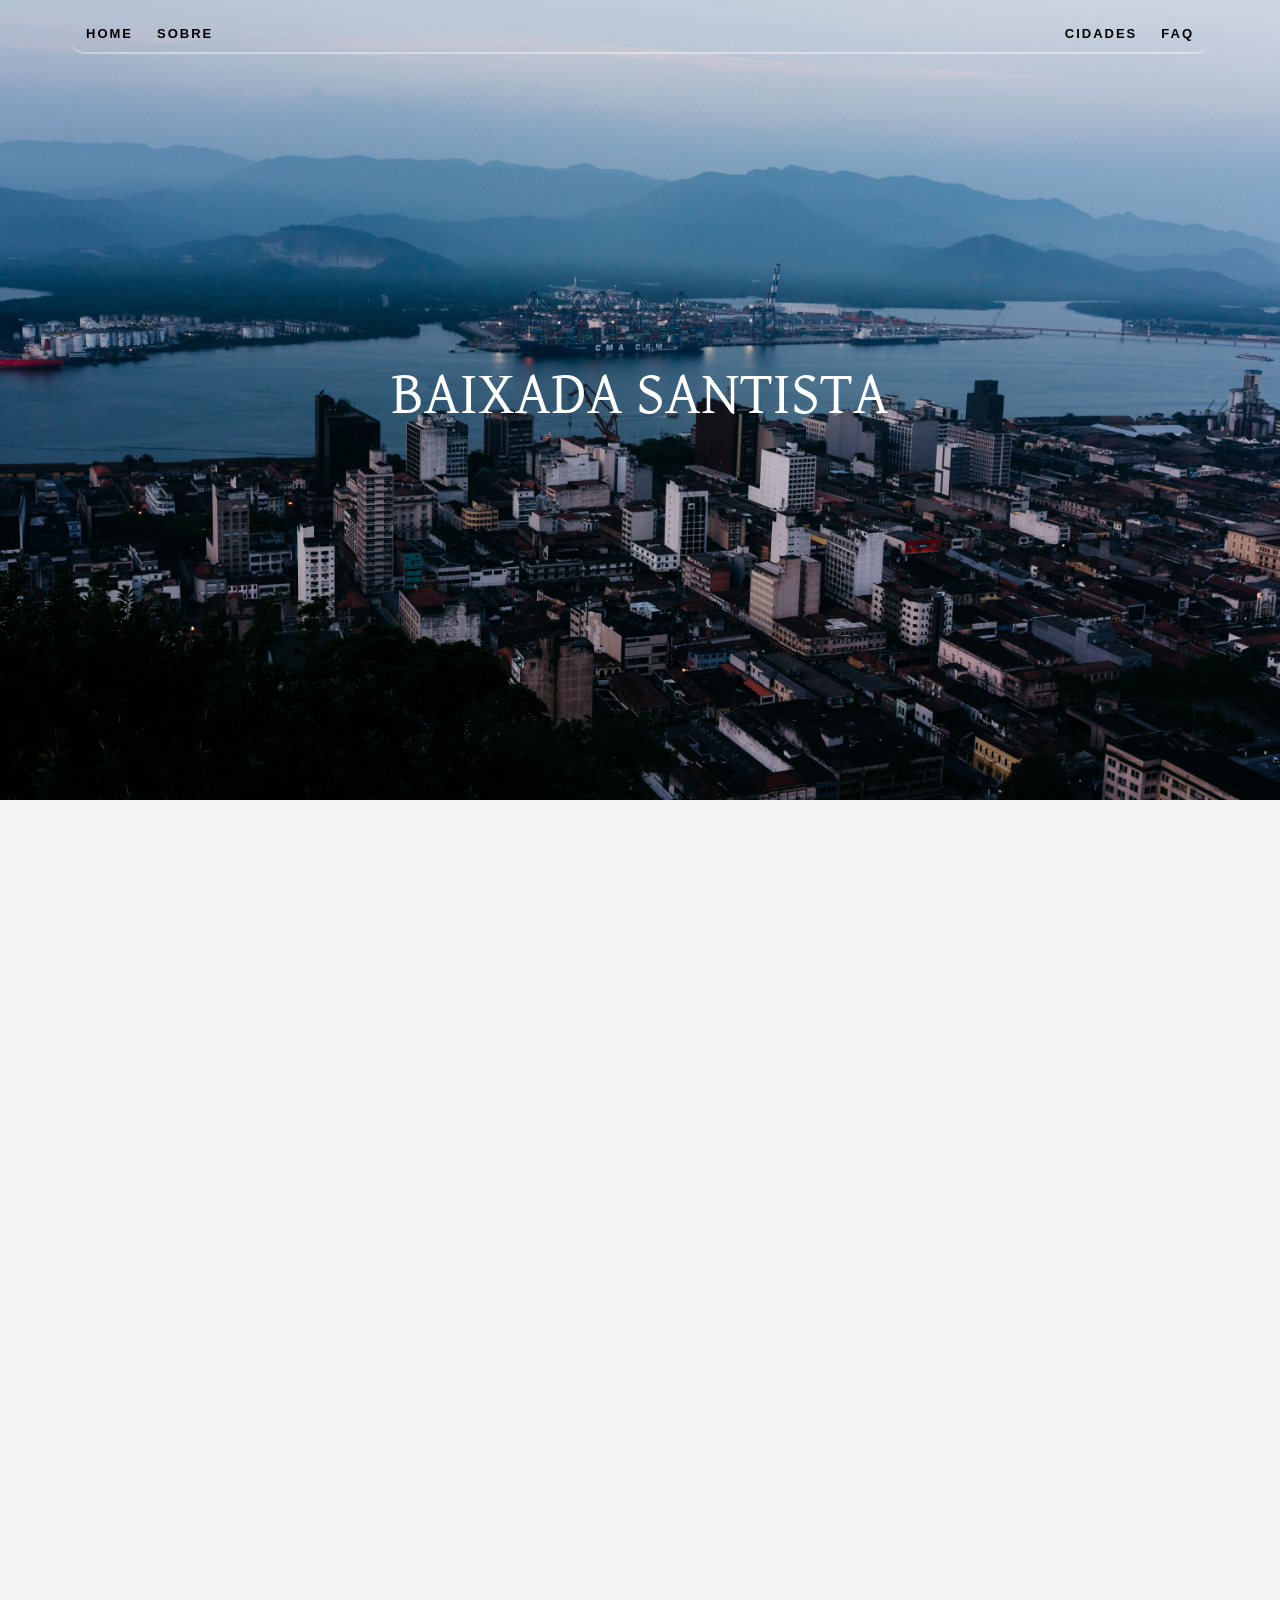
==== index.html @ dd6f8dd4 "ajustes finais na pagina inicial" ====
<!DOCTYPE html>
<html lang="pt-BR">
<head>
    <meta charset="UTF-8">
    <meta name="viewport" content="width=device-width, initial-scale=1.0">
    <title>Baixada Santista</title>
    <link href="https://cdn.jsdelivr.net/npm/bootstrap@5.3.8/dist/css/bootstrap.min.css" rel="stylesheet">
    <link rel="stylesheet" href="source/assets/css/global.css">
    <link rel="stylesheet" href="source/assets/css/baixada.css">
    <link rel="stylesheet" href="source/assets/css/fonts.css">
</head>
<body>

    <header class="container-fluid position-fixed bg-transparent d-flex justify-content-center align-items-start pt-4 custom-header">
        <div class="container w-100 w-lg-50 d-flex justify-content-center border-bottom pb-2 px-3 rounded-5">
            
            <ul class="nav custom-nav-links d-flex flex-row justify-content-between align-items-center w-100 p-0 m-0">
                
                <div class="d-flex flex-row gap-4">
                    <li class="nav-item fs-6">
                        <a class="nav-link text-black text-uppercase p-0 active" href="index.html">Home</a>
                    </li>
                    <li class="nav-item fs-6">
                        <a class="nav-link text-black text-uppercase p-0" href="#">Sobre</a>
                    </li>
                </div>
            
                <div class="d-flex flex-row gap-4">
                    <li class="nav-item fs-6">
                        <a class="nav-link text-black text-uppercase p-0" href="#cidades">Cidades</a>
                    </li>
                    <li class="nav-item fs-6">
                        <a class="nav-link text-black text-uppercase p-0" href="#">Faq</a>
                    </li>
                </div>
                
            </ul>
        </div>
    </header>



    <section class="container-fluid position-fixed d-flex flex-column justify-content-center align-items-center sessao-parallax">
        <h1 class="text-white mb-2">BAIXADA SANTISTA</h1> 
    </section>


    <main class="container-fluid px-0 position-relative min-vh-100 d-flex flex-column ">
        <!-- sessao-regiao -->
        <section class="container mt-5 py-5 ">
            <img src="source/assets/img/foto_baixada3-removebg-preview.png" class="position-absolute top-0 start-0 img-fluid img-onda-regiao" alt="">

            <div class="row align-items-center row-gap-4">
                <div class="col-12 col-md-7 container-texto-regiao">
                    
                    <h2 class="titulo-regiao text-uppercase fw-bold mb-4 fs-1">
                        Sobre a Região
                    </h2>
                    
                    
                    <div class="text-secondary lh-lg fs-5">
                        <p class="paragrafo-regiao mb-3">
                            Abriga o principal ponto de escoamento da produção brasileira, o Porto de Santos;
                        </p>
                        <p class="paragrafo-regiao mb-3">
                            Está estrategicamente situada a menos de 100 km da capital São Paulo e das indústrias da região do ABC;
                        </p>
                        <p class="paragrafo-regiao mb-4">
                            Possui excelentes conexões de transporte viário (Sistema Anchieta - Imigrantes e Rodovia Manuel da Nóbrega).
                        </p>
                    </div>
                </div>

                
                <div class="col-12 col-md-5 text-center">
                    <img src="source/assets/img/imagem_baixada_santista_02-removebg-preview.png" class="img-fluid img-mapa-baixada" alt="Mapa da Baixada Santista">
                </div>
                
            </div>

            
            <div class="row mt-4">
                <div class="col-12 text-secondary lh-lg fs-5 container-texto-regiao">
                    <p class="paragrafo-regiao">
                        A Região Metropolitana da Baixada Santista está localizada no litoral paulista sendo sede do Porto de Santos, o maior e mais importante complexo portuário da América do Sul, em torno do qual se desenvolveu a economia regional. É a região paulista que possui o menor número de municípios (nove), ocupando apenas 1% do território estadual, e a segunda maior densidade demográfica do Estado.
                    </p>
                </div>
            </div>
        </section>
        
        <!-- sessao-cidades -->

        <section class="container-fluid min-vh-100 position-relative px-5 pb-5 d-flex align-items-center">
            
            <img src="source/assets/img/foto_baixada3-removebg-preview.png" class="position-absolute top-0 end-0 img-fluid img-onda-cidade1" alt="">
            <img src="source/assets/img/foto_baixada3-removebg-preview.png" class="position-absolute bottom-0 start-0 img-fluid  img-onda-cidade2" alt="">

            <div class="container text-center py-5  position-relative z-2">
                <h2 class="titulo-cidades mb-2 fs-1">CIDADES DA REGIÃO</h2>
                <p class="subtitulo-cidades mb-5 fs-5">CLIQUE PARA ACESSAR</p>
    
                <div class="d-flex flex-column align-items-center gap-5">
                    
                    <div class="d-flex flex-wrap justify-content-center gap-3">
                        <a href="pages/praia-grande.html" class="btn-cidade justify-content-center align-items-center text-white px-2 py-2 rounded-2 ">Praia Grande</a>
                        <a href="pages/santos.html" class="btn-cidade justify-content-center align-items-center text-white px-2 py-2 rounded-2 ">Santos</a>
                    </div>
                    <div class="d-flex flex-wrap justify-content-center gap-3">
                        <a href="pages/bertioga.html" class="btn-cidade justify-content-center align-items-center text-white px-2 py-2 rounded-2 ">Bertioga</a>
                        <a href="pages/mongagua.html" class="btn-cidade justify-content-center align-items-center text-white px-2 py-2 rounded-2 ">Mongaguá</a>
                        <a href="pages/itanhaem.html" class="btn-cidade justify-content-center align-items-center text-white px-2 py-2 rounded-2 ">Itanhaém</a>
                    </div>
                    <div class="d-flex flex-wrap justify-content-center gap-3">
                        <a href="pages/peruibe.html" class="btn-cidade justify-content-center align-items-center text-white px-2 py-2 rounded-2 ">Peruíbe</a>
                        <a href="pages/cubatao.html" class="btn-cidade justify-content-center align-items-center text-white px-2 py-2 rounded-2 ">Cubatão</a>
                        <a href="pages/guaruja.html" class="btn-cidade justify-content-center align-items-center text-white px-2 py-2 rounded-2 ">Guarujá</a>
                        <a href="pages/sao-vicente.html" class="btn-cidade justify-content-center align-items-center text-white px-2 py-2 rounded-2 ">São Vicente</a>
                    </div>
                </div>
            </div>
        </section>

        <!-- sessao-transporte -->

        <section class="container-fluid min-vh-100 position-relative d-flex flex-column justify-content-center py-5">
            <img src="source/assets/img/foto_baixada3-removebg-preview.png" class="position-absolute top-0 end-0 img-fluid img-onda-transporte1" alt="">
            <img src="source/assets/img/foto_baixada3-removebg-preview.png" class="position-absolute bottom-0 start-0 img-fluid img-onda-transporte2" alt="">

            <div class="container">
                
                <div class="row align-items-center row-gap-4">
                    <div class="col-12 col-md-7 container-texto-transporte">
                        <h2 class="titulo-transporte text-uppercase fw-bold mb-4 fs-1">Transporte</h2>
                        <div class="text-secondary lh-lg fs-5">
                            <p class="paragrafo-transporte mb-3">
                                A região está situada a menos de 100 km da capital São Paulo e das indústrias da região do ABC, além de possuir excelentes conexões de transporte viário através do Sistema Anchieta Imigrantes, Rodovia Manuel da Nóbrega e a BR-101(que liga a Baixada Santista ao município do Rio de Janeiro). 
                            </p>
                            <p class="paragrafo-transporte mb-3">
                                Duas linhas ferroviárias que atravessam todo o Estado de São Paulo desembocam no Porto de Santos.
                            </p>
                        </div>
                    </div>
                    <div class="col-12 col-md-5 text-center">
                        <img src="source/assets/img/imagem baixada santista 04.webp" class="img-fluid img-serra rounded-2 position-relative z-2" alt="Serra Baixada Santista">
                    </div>
                </div>

                <div class="row mt-4">
                    <div class="col-12 text-secondary lh-lg fs-5 container-texto-transporte">
                        <p class="paragrafo-transporte">
                            Interligando a região a municipios importantes como São Paulo, Campinas, Bauru e Araraquara. O Porto de Santos faz a conexão de cargas e passageiros com o resto do Brasil e com o mundo. O Porto de Santos faz a conexão de cargas e passageiros com o resto do Brasil e com o mundo.
                        </p>
                    </div>
                </div>

            </div>
        </section>

        <footer class="container-fluid py-3 border-top border-light-subtle">
            <div class="container d-flex flex-column flex-md-row justify-content-between align-items-center text-center text-md-start gap-2">
                <p class="texto-footer fs-4 fw-semibold text-start">2026</p>
                <p class="texto-footer fs-4">Site reservado para meios educacionais</p>

                <div class="texto-footer text-md-end  lh-sm">
                    <p>Desenvolvido por</p>
                    <p>Pedro Valieri, Luiz G Oliveira, Luiz G Menezes</p>
                </div>

            </div>
        </footer>
    </main>

    <script src="https://cdn.jsdelivr.net/npm/bootstrap@5.3.8/dist/js/bootstrap.bundle.min.js"></script>
    <script src="source/assets/js/parallax.js"></script>
    <script src="source/assets/js/baixada.js"></script>
</body>
</html>
---- source/assets/css/global.css ----
*{
    margin: 0;
    padding: 0;
    box-sizing: border-box;
}
*::before,*::after{
    box-sizing: border-box;
}
html, body {
    overflow-x: clip; 
}

.sessao-parallax {
    top: 0;
    left: 0;
    width: 100%;
    height: 800px;
    background-size: cover;
}

main{
    top: 800px;
    background-color: #F3F3F1;
    overflow-x: clip;
}


/*header*/
.custom-header {
    z-index: 1030; 
}

header{
    transform: translateY(-70px);
    transition: 0.7s all ease-in-out;
}

.custom-header .container {
    border-bottom: 2px solid rgba(255, 255, 255, 0.4) !important;
    ul{
        gap: 80px;
    }
}

.custom-nav-links .nav-link {
    font-family: "Montserrat", sans-serif;
    font-size: 13px;
    font-weight: 600;
    letter-spacing: 2px;
    transition: opacity 0.2s ease;
}

.custom-nav-links .nav-link:hover {
    opacity: 0.7;
    color: #fff !important;
}
---- source/assets/css/baixada.css ----
.sessao-parallax{
    background-image: url('../img/foto_baixada11.jpg'); 
    background-position: center;
}

.img-onda-regiao{
    max-width: 300px;
    transform: translateX(-300px);
    opacity: 0;
    transition: 0.8s all ease-in-out;    
}

.img-mapa-baixada{
    transform: translateX(400px);
    opacity: 0;
    transition: 0.8s all ease-in-out;  
}

.container-texto-regiao{
    padding-left: 90px;
}
.titulo-regiao{
    color: #45B4DD;
    letter-spacing: 2px;
    transition: 0.9s all ease-in-out;
    transform: translateX(-40px);
    opacity: 0;
}
.paragrafo-regiao{
    color: #53B9D8;
    transition: 0.9s all ease-in-out;
    transform: translateX(-40px);
    opacity: 0;
}

/*sessao cidades*/


.img-onda-cidade1{
    max-width: 300px;
    transform: translateX(300px) rotate(180deg);
    opacity: 0;
    transition: 0.8s all ease-in-out;    
}
.img-onda-cidade2{
    max-width: 300px;
    transform: translateX(-300px);
    opacity: 0;
    transition: 0.8s all ease-in-out;    
}
.titulo-cidades {
    color: #c2a882;
    font-family: "gentium-basic", serif;
    letter-spacing: 2px;
    font-weight: 600;
    transition: 0.9s all ease-in-out;
    transform: translateX(-40px);
    opacity: 0;
}


.subtitulo-cidades {
    color: #b5a695;
    letter-spacing: 2.5px;
    font-weight: 600;
    transition: 0.9s all ease-in-out;
    transform: translateX(-40px);
    opacity: 0;
}
.btn-cidade {
    display: inline-flex;
    background-color: #45b4dd;
    color: #ffffff;
    text-decoration: none;
    min-width: 140px;
    box-shadow: 0 2px 4px rgba(0, 0, 0, 0.08);
    opacity: 0;
    transform: translateX(-50px);
    transition: transform 0.6s ease, opacity 0.6s ease, background-color 0.25s ease, box-shadow 0.25s ease;
}
.btn-cidade.visivel {
    opacity: 1;
    transform: translateX(0);
}
.btn-cidade.visivel:hover {
    background-color: #38a4cd;
    transform: translateY(-3px);
    box-shadow: 0 6px 14px rgba(56, 164, 205, 0.4);
}


/*sessao-trasnporte*/

.img-onda-transporte1{
    max-width: 300px;
    transform: translateX(300px) rotate(180deg);
    opacity: 0;
    transition: 0.8s all ease-in-out;    
}
.img-onda-transporte2{
    max-width: 300px;
    transform: translateX(-300px);
    opacity: 0;
    transition: 0.8s all ease-in-out;    
}

.img-serra{
    transform: translateX(400px);
    opacity: 0;
    transition: 0.8s all ease-in-out;  
}

.container-texto-transporte{
    padding-left: 90px;
}
.titulo-transporte{
    color: #45B4DD;
    letter-spacing: 2px;
    transition: 0.9s all ease-in-out;
    transform: translateX(-40px);
    opacity: 0;
}
.paragrafo-transporte{
    color: #53B9D8;
    transition: 0.9s all ease-in-out;
    transform: translateX(-40px);
    opacity: 0;
}

/*footer*/

.texto-footer {
    color: #53B9D8;
    font-family: "gentium-basic", serif;
    transition: 0.9s all ease-in-out;
    transform: translateX(-40px);
    opacity: 0;
}
---- source/assets/css/fonts.css ----
@font-face {
    font-family: "gentium-basic";
    src: url("../fonts/gentium-basic.regular.ttf");
    font-style: normal;
    font-weight: 500 900;
}
h1,p,li,h2,button{
    font-family: "gentium-basic";
    font-weight: 600;
}
h1{
    font-size: clamp(35px, 7vw, 60px);
}
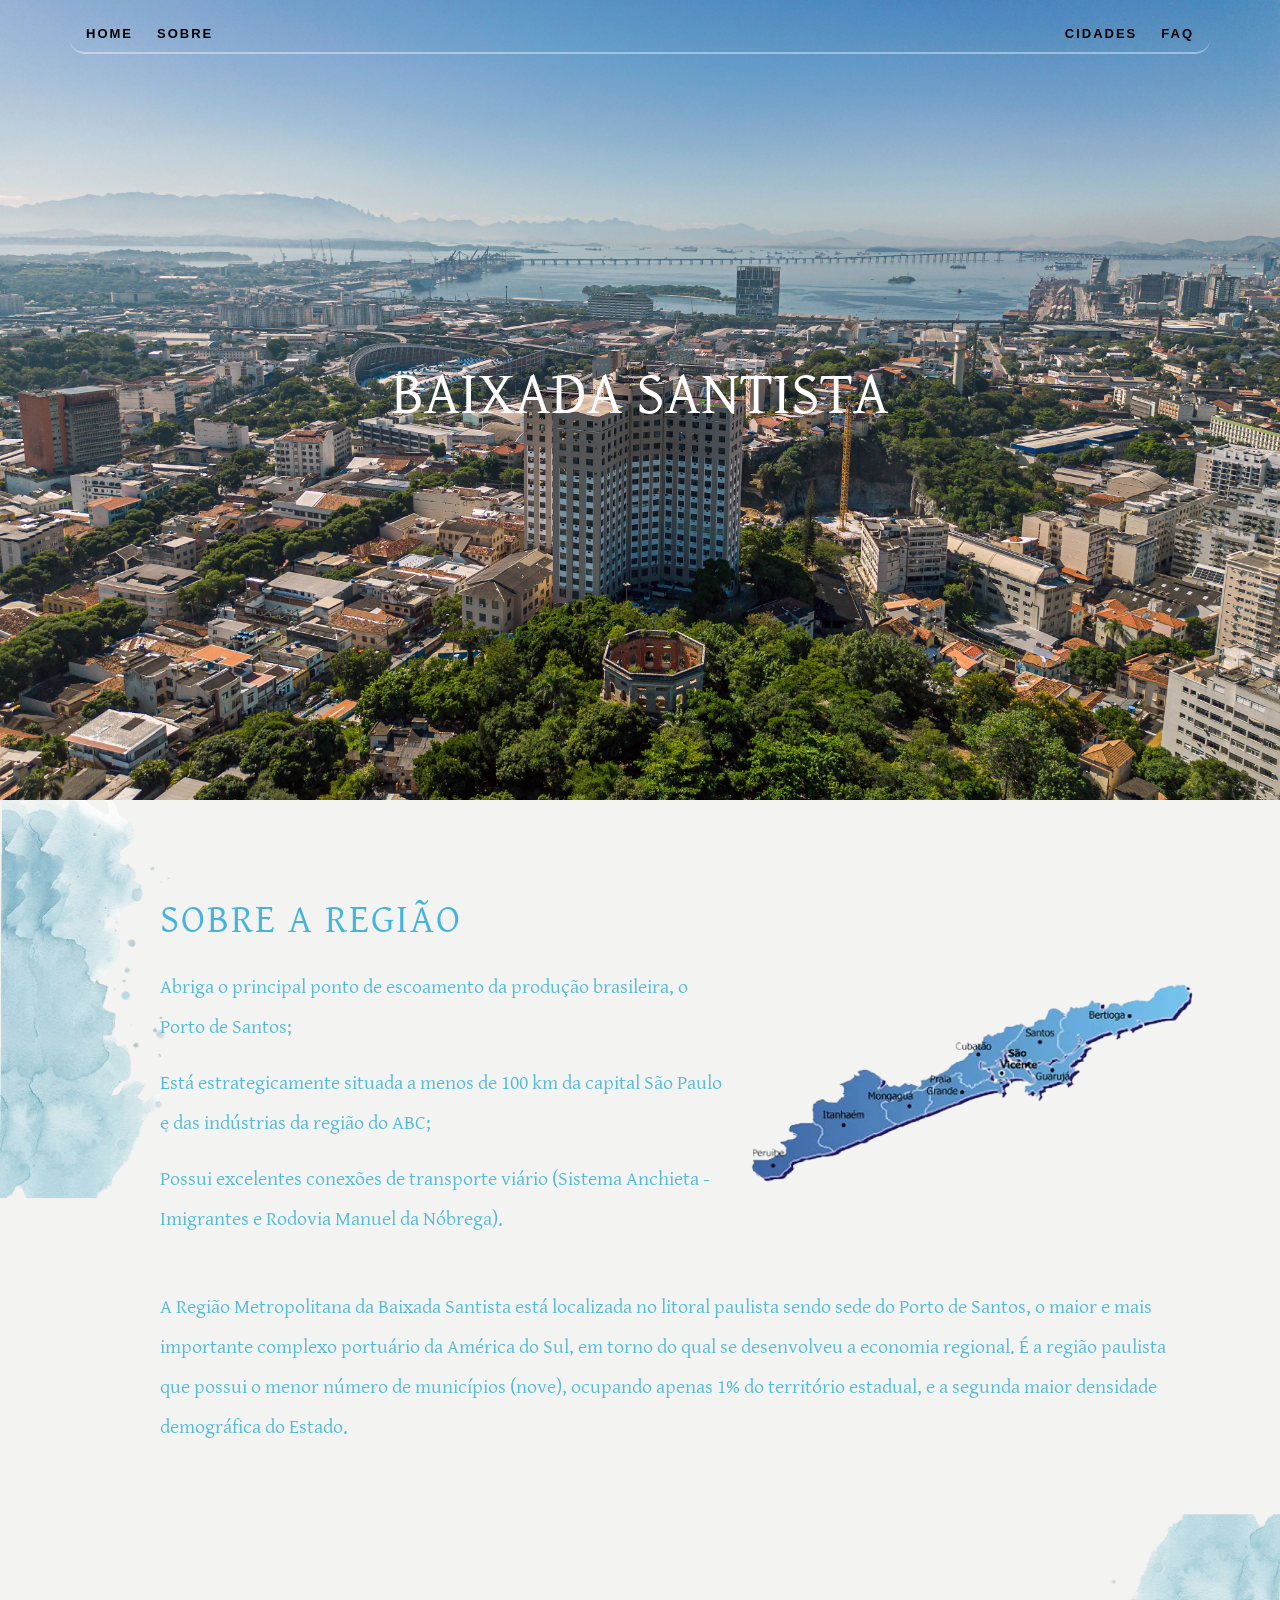
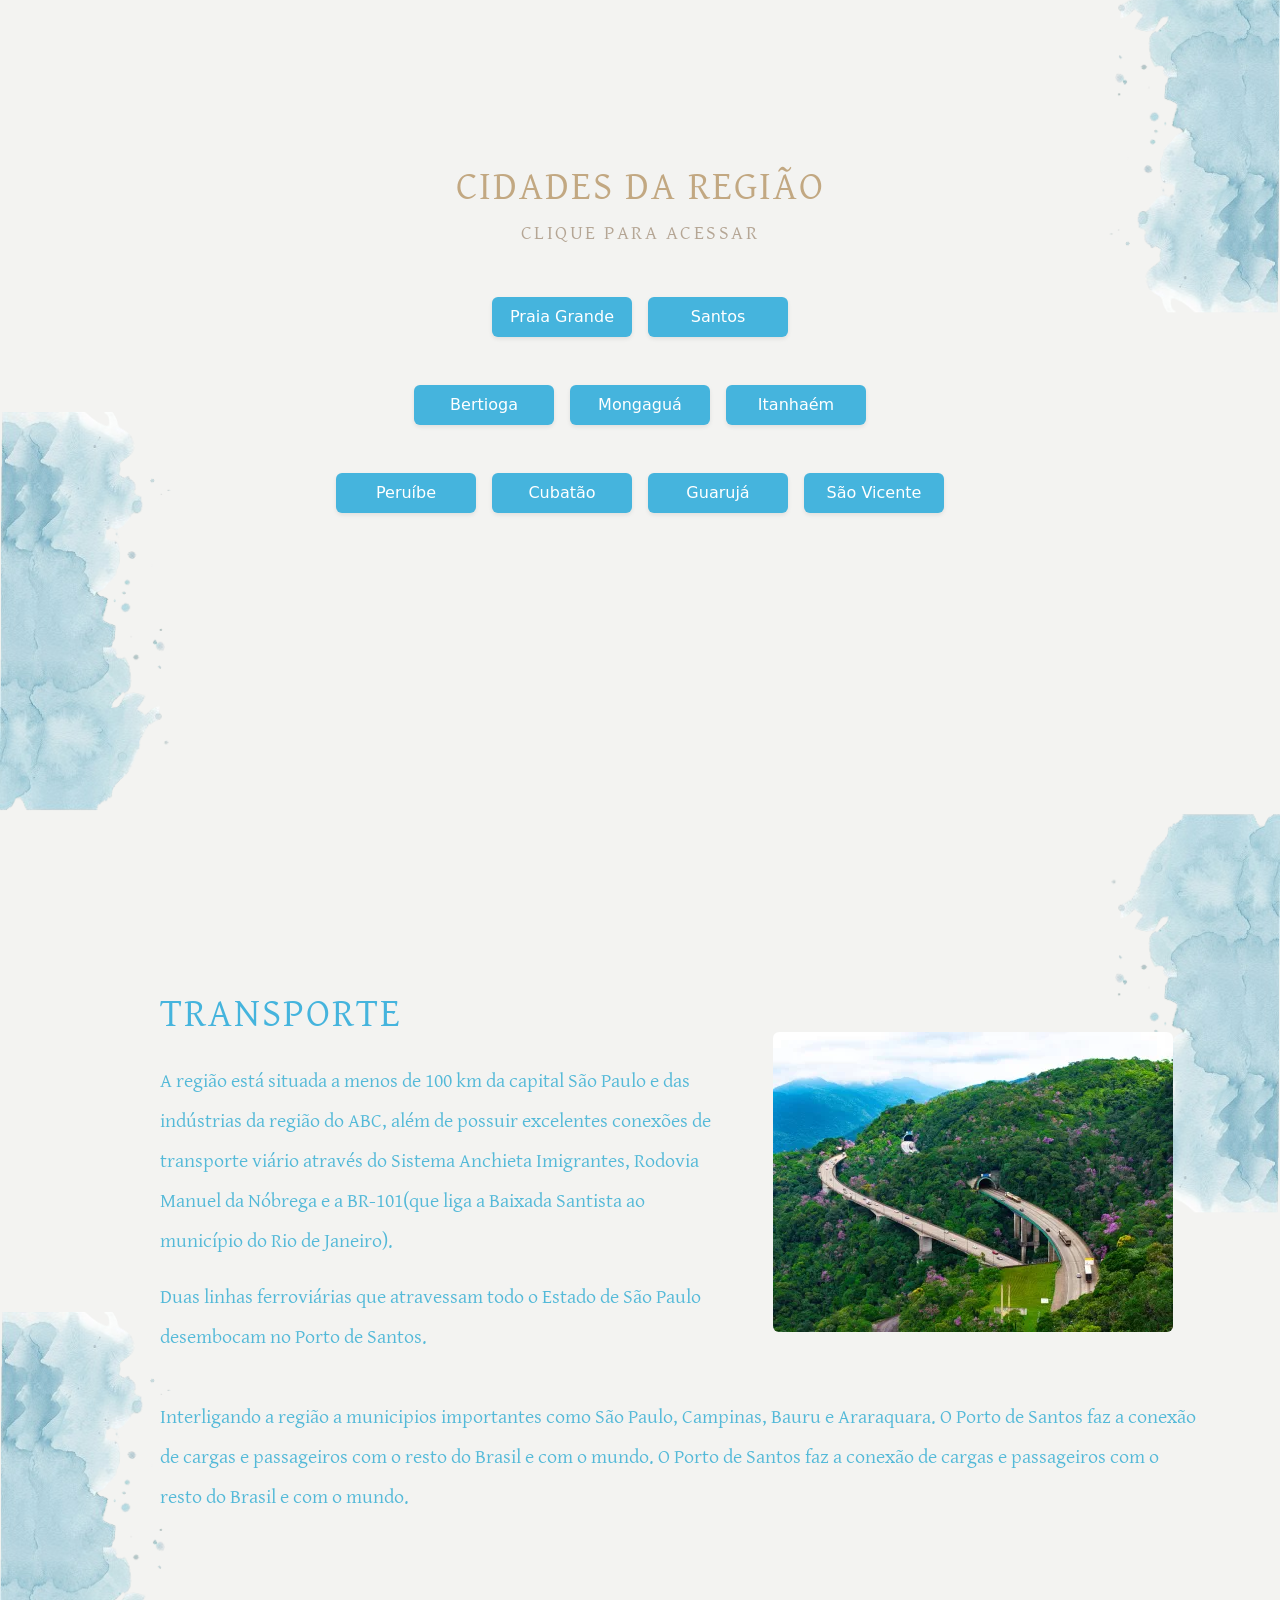
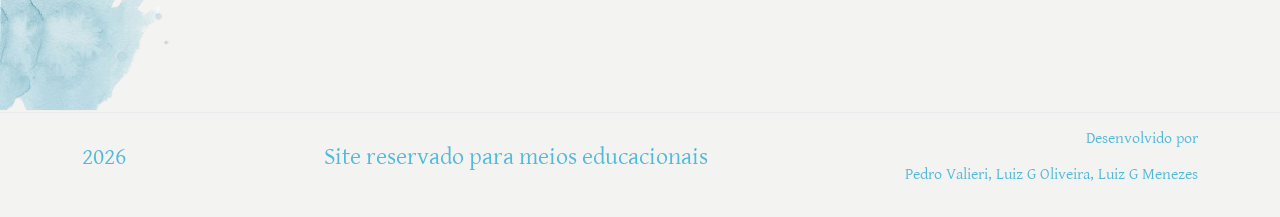
==== commit 6f18007c: "adição de favicon" ====
--- a/index.html
+++ b/index.html
@@ -8,6 +8,7 @@
     <link rel="stylesheet" href="source/assets/css/global.css">
     <link rel="stylesheet" href="source/assets/css/baixada.css">
     <link rel="stylesheet" href="source/assets/css/fonts.css">
+    <link rel="shortcut icon" href="source/assets/img/favicon_baixada.png" type="image/x-icon">
 </head>
 <body>
 
--- a/source/assets/css/baixada.css
+++ b/source/assets/css/baixada.css
@@ -1,5 +1,5 @@
 .sessao-parallax{
-    background-image: url('../img/foto_baixada11.jpg'); 
+    background-image: url('../img/foto_baixada1\ \(3\).jpg'); 
     background-position: center;
 }
 
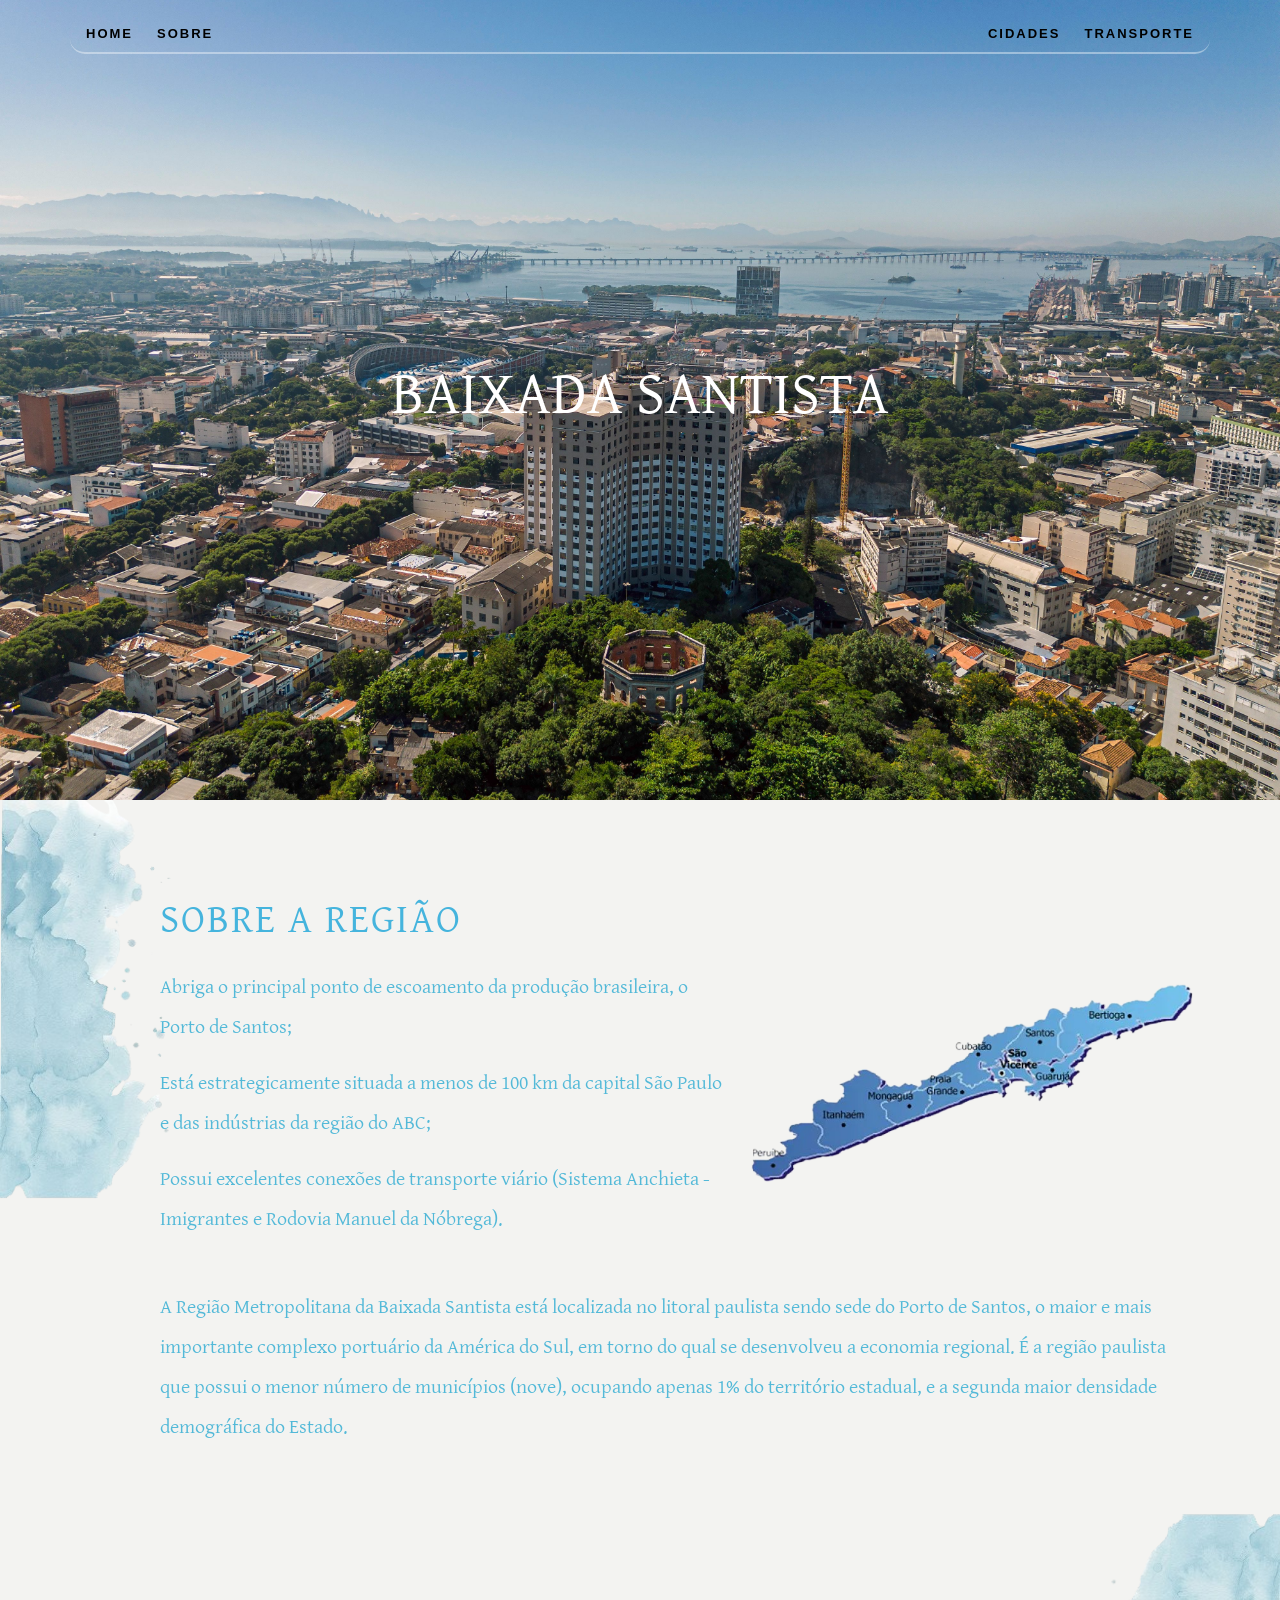
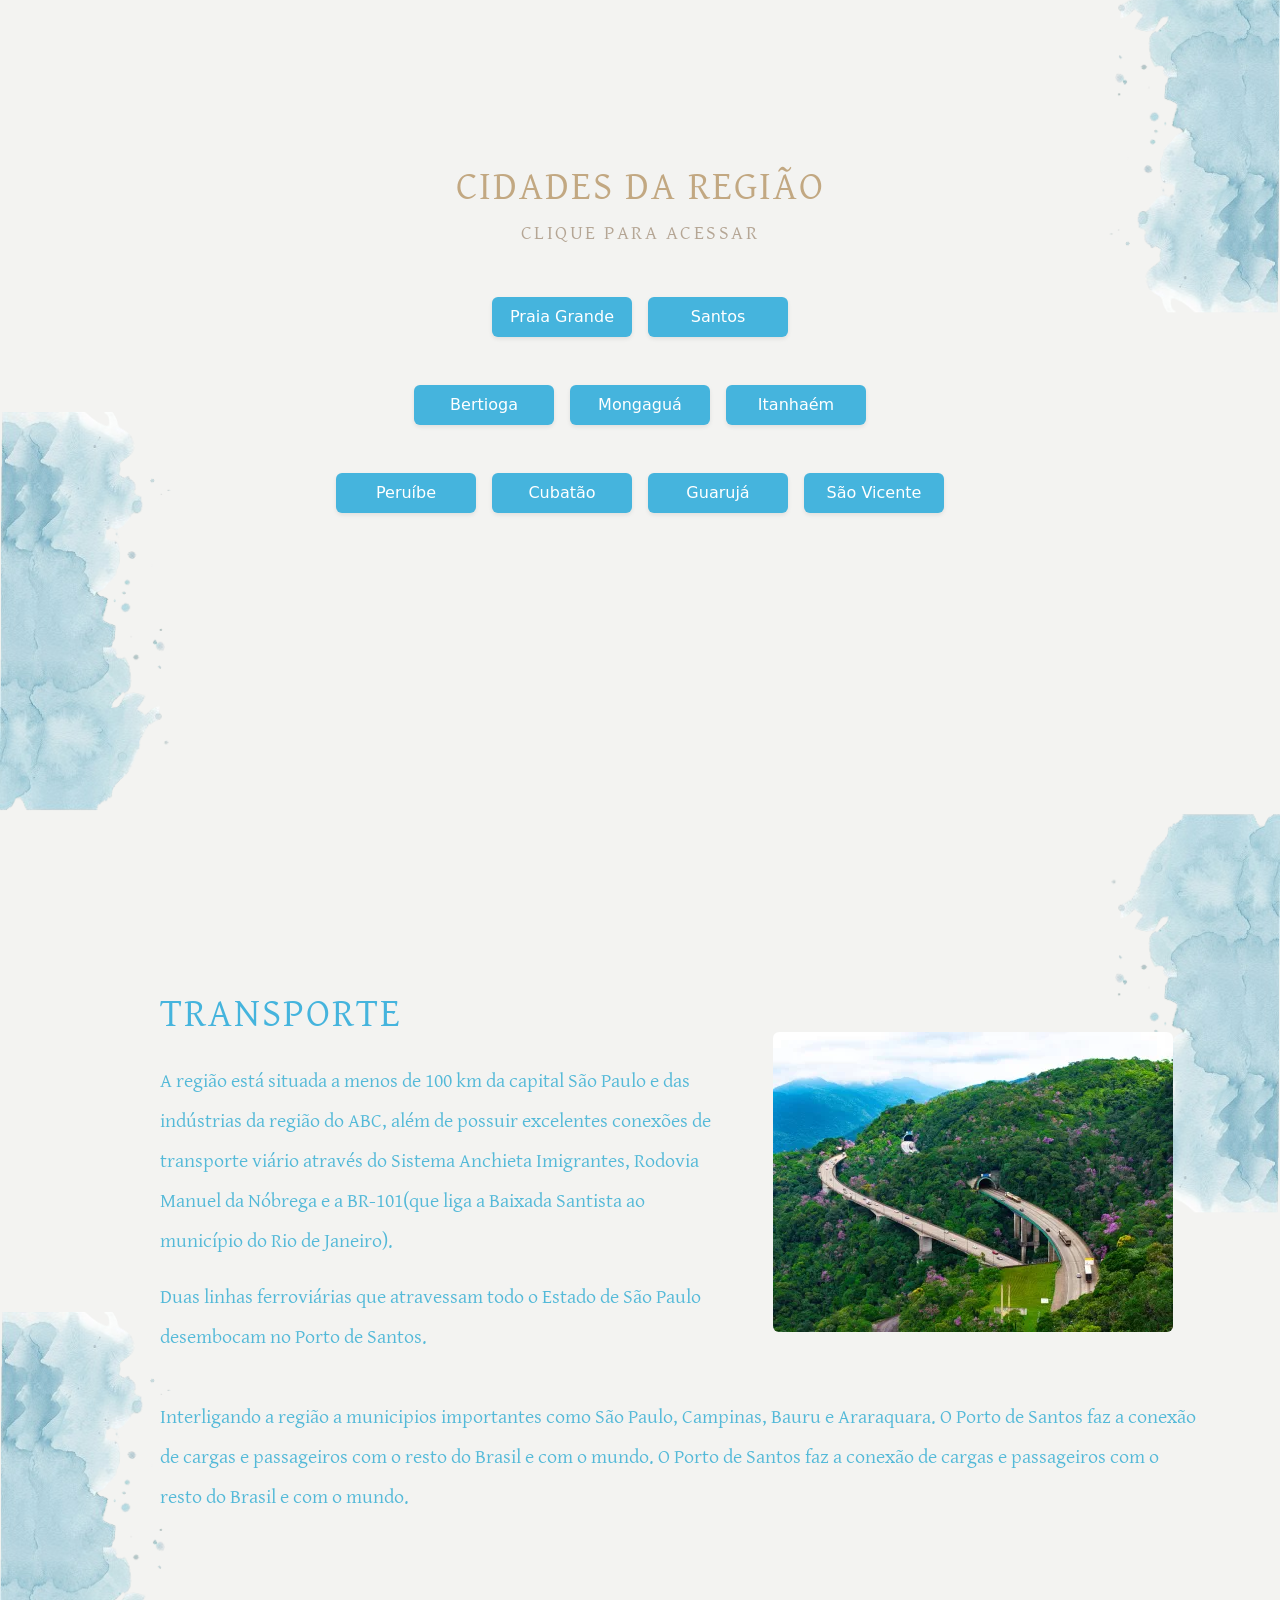
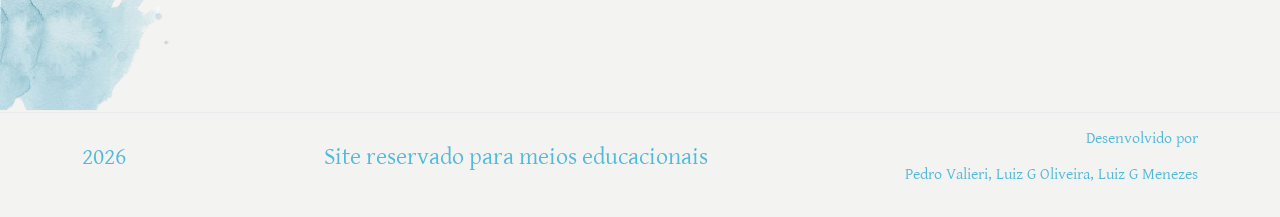
==== commit 2b321b8d: "adição da pagina sobre a praia grande" ====
--- a/index.html
+++ b/index.html
@@ -22,16 +22,16 @@
                         <a class="nav-link text-black text-uppercase p-0 active" href="index.html">Home</a>
                     </li>
                     <li class="nav-item fs-6">
-                        <a class="nav-link text-black text-uppercase p-0" href="#">Sobre</a>
+                        <a class="nav-link text-black text-uppercase p-0" href="#sessao-regiao">Sobre</a>
                     </li>
                 </div>
             
                 <div class="d-flex flex-row gap-4">
                     <li class="nav-item fs-6">
-                        <a class="nav-link text-black text-uppercase p-0" href="#cidades">Cidades</a>
+                        <a class="nav-link text-black text-uppercase p-0" href="#sessao-cidades">Cidades</a>
                     </li>
                     <li class="nav-item fs-6">
-                        <a class="nav-link text-black text-uppercase p-0" href="#">Faq</a>
+                        <a class="nav-link text-black text-uppercase p-0" href="#sessao-transporte">Transporte</a>
                     </li>
                 </div>
                 
@@ -48,7 +48,7 @@
 
     <main class="container-fluid px-0 position-relative min-vh-100 d-flex flex-column ">
         <!-- sessao-regiao -->
-        <section class="container mt-5 py-5 ">
+        <section class="container mt-5 py-5 " id="sessao-regiao">
             <img src="source/assets/img/foto_baixada3-removebg-preview.png" class="position-absolute top-0 start-0 img-fluid img-onda-regiao" alt="">
 
             <div class="row align-items-center row-gap-4">
@@ -91,7 +91,7 @@
         
         <!-- sessao-cidades -->
 
-        <section class="container-fluid min-vh-100 position-relative px-5 pb-5 d-flex align-items-center">
+        <section class="container-fluid min-vh-100 position-relative px-5 pb-5 d-flex align-items-center" id="sessao-cidades">
             
             <img src="source/assets/img/foto_baixada3-removebg-preview.png" class="position-absolute top-0 end-0 img-fluid img-onda-cidade1" alt="">
             <img src="source/assets/img/foto_baixada3-removebg-preview.png" class="position-absolute bottom-0 start-0 img-fluid  img-onda-cidade2" alt="">
@@ -103,7 +103,7 @@
                 <div class="d-flex flex-column align-items-center gap-5">
                     
                     <div class="d-flex flex-wrap justify-content-center gap-3">
-                        <a href="pages/praia-grande.html" class="btn-cidade justify-content-center align-items-center text-white px-2 py-2 rounded-2 ">Praia Grande</a>
+                        <a href="pages/praiagrande.html" class="btn-cidade justify-content-center align-items-center text-white px-2 py-2 rounded-2 ">Praia Grande</a>
                         <a href="pages/santos.html" class="btn-cidade justify-content-center align-items-center text-white px-2 py-2 rounded-2 ">Santos</a>
                     </div>
                     <div class="d-flex flex-wrap justify-content-center gap-3">
@@ -123,7 +123,7 @@
 
         <!-- sessao-transporte -->
 
-        <section class="container-fluid min-vh-100 position-relative d-flex flex-column justify-content-center py-5">
+        <section class="container-fluid min-vh-100 position-relative d-flex flex-column justify-content-center py-5" id="sessao-transporte">
             <img src="source/assets/img/foto_baixada3-removebg-preview.png" class="position-absolute top-0 end-0 img-fluid img-onda-transporte1" alt="">
             <img src="source/assets/img/foto_baixada3-removebg-preview.png" class="position-absolute bottom-0 start-0 img-fluid img-onda-transporte2" alt="">
 
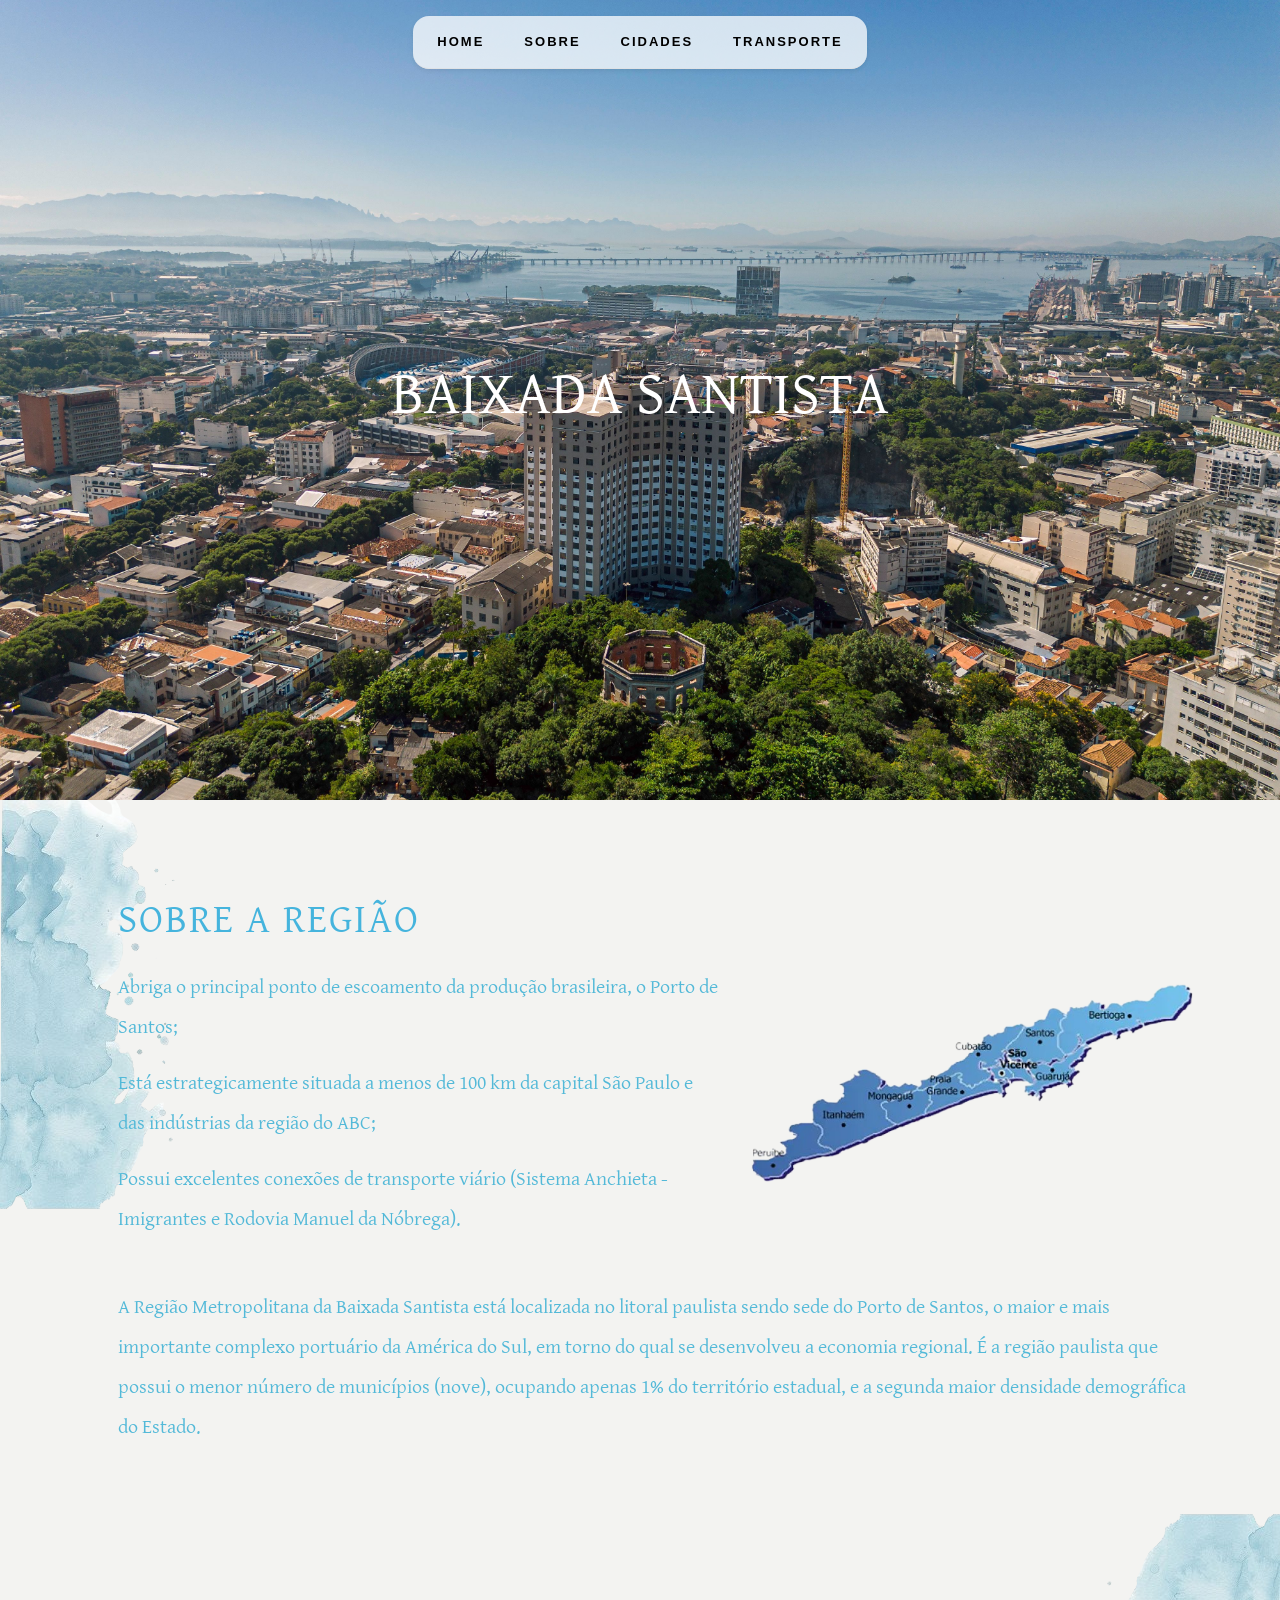
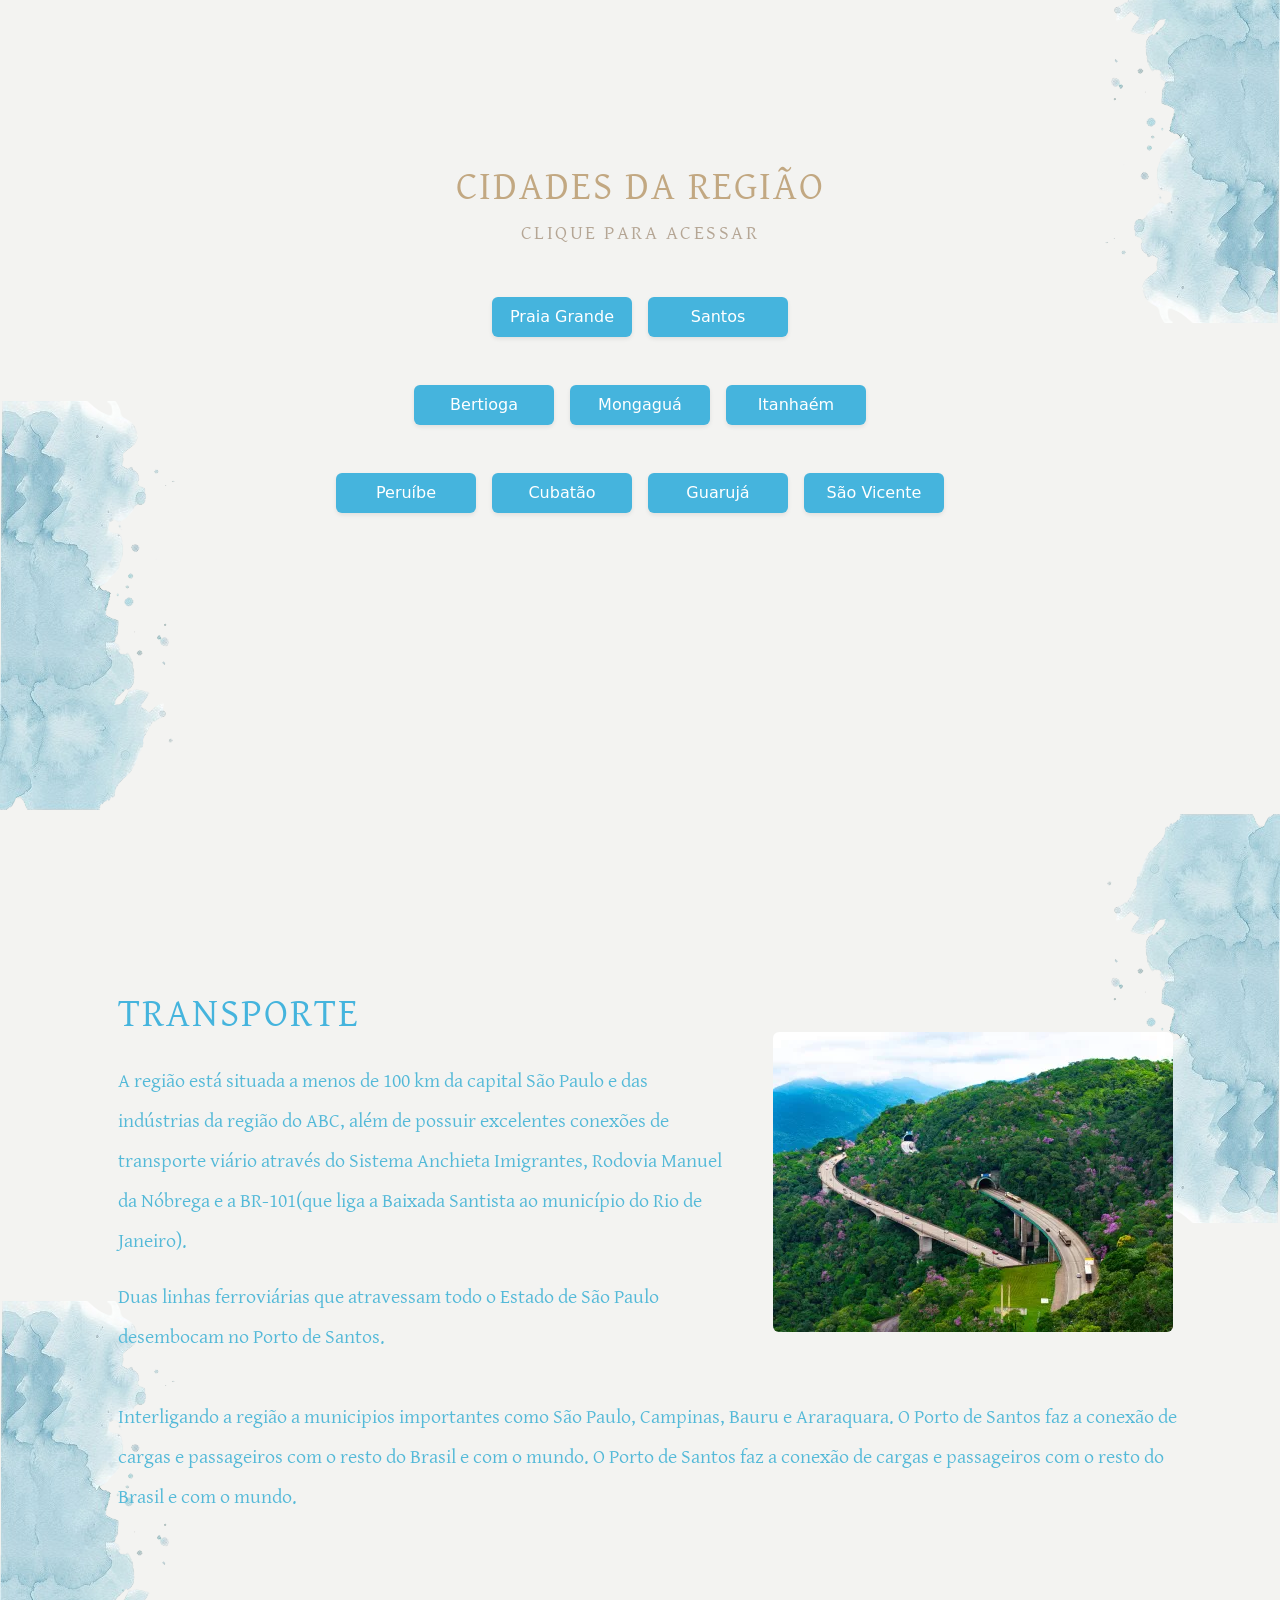
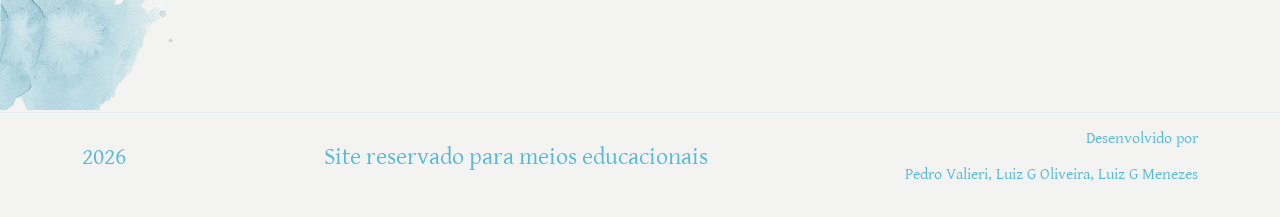
==== commit 959fa18c: "organização de pastas e adição da pagina sobre santos" ====
--- a/index.html
+++ b/index.html
@@ -8,35 +8,35 @@
     <link rel="stylesheet" href="source/assets/css/global.css">
     <link rel="stylesheet" href="source/assets/css/baixada.css">
     <link rel="stylesheet" href="source/assets/css/fonts.css">
-    <link rel="shortcut icon" href="source/assets/img/favicon_baixada.png" type="image/x-icon">
+    <link rel="shortcut icon" href="source/assets/img/baixadasantista/favicon_baixada.png" type="image/x-icon">
 </head>
 <body>
 
-    <header class="container-fluid position-fixed bg-transparent d-flex justify-content-center align-items-start pt-4 custom-header">
-        <div class="container w-100 w-lg-50 d-flex justify-content-center border-bottom pb-2 px-3 rounded-5">
-            
-            <ul class="nav custom-nav-links d-flex flex-row justify-content-between align-items-center w-100 p-0 m-0">
+    <header class="navbar navbar-expand-md position-fixed top-0 start-50 translate-middle-x w-100 custom-header pt-3 " >
+            <div class="d-flex flex-column flex-md-row align-items-end align-items-md-center justify-content-center ms-auto mx-md-auto py-2 px-3 rounded-4 bg-white bg-opacity-75 border-bottom shadow-sm" style="max-width: 700px;">
                 
-                <div class="d-flex flex-row gap-4">
-                    <li class="nav-item fs-6">
-                        <a class="nav-link text-black text-uppercase p-0 active" href="index.html">Home</a>
-                    </li>
-                    <li class="nav-item fs-6">
-                        <a class="nav-link text-black text-uppercase p-0" href="#sessao-regiao">Sobre</a>
-                    </li>
+                <button class="navbar-toggler mx-auto border-0" type="button" data-bs-toggle="collapse" data-bs-target="#menuNavbar" aria-controls="menuNavbar" aria-expanded="false" aria-label="Toggle navigation">
+                    <span class="navbar-toggler-icon"></span>
+                </button>
+
+                <div class="collapse navbar-collapse justify-content-center " id="menuNavbar">
+                    <ul class="navbar-nav custom-nav-links d-flex gap-2 gap-md-4 text-center my-2 my-md-0 ">
+                        <li class="nav-item">
+                            <a class="nav-link text-black text-uppercase active" href="index.html">Home</a>
+                        </li>
+                        <li class="nav-item">
+                            <a class="nav-link text-black text-uppercase" href="#sessao-regiao">Sobre</a>
+                        </li>
+                        <li class="nav-item">
+                            <a class="nav-link text-black text-uppercase" href="#sessao-cidades">Cidades</a>
+                        </li>
+                        <li class="nav-item">
+                            <a class="nav-link text-black text-uppercase" href="#sessao-transporte">Transporte</a>
+                        </li>
+                    </ul>
                 </div>
-            
-                <div class="d-flex flex-row gap-4">
-                    <li class="nav-item fs-6">
-                        <a class="nav-link text-black text-uppercase p-0" href="#sessao-cidades">Cidades</a>
-                    </li>
-                    <li class="nav-item fs-6">
-                        <a class="nav-link text-black text-uppercase p-0" href="#sessao-transporte">Transporte</a>
-                    </li>
-                </div>
-                
-            </ul>
-        </div>
+
+            </div>
     </header>
 
 
@@ -49,10 +49,10 @@
     <main class="container-fluid px-0 position-relative min-vh-100 d-flex flex-column ">
         <!-- sessao-regiao -->
         <section class="container mt-5 py-5 " id="sessao-regiao">
-            <img src="source/assets/img/foto_baixada3-removebg-preview.png" class="position-absolute top-0 start-0 img-fluid img-onda-regiao" alt="">
+            <img src="source/assets/img/baixadasantista/foto_baixada3-removebg-preview.png" class="position-absolute top-0 start-0 img-fluid img-onda-regiao" alt="">
 
             <div class="row align-items-center row-gap-4">
-                <div class="col-12 col-md-7 container-texto-regiao">
+                <div class="col-12 col-md-7 ps-3 ps-md-5 text-start text-md-start">
                     
                     <h2 class="titulo-regiao text-uppercase fw-bold mb-4 fs-1">
                         Sobre a Região
@@ -74,14 +74,14 @@
 
                 
                 <div class="col-12 col-md-5 text-center">
-                    <img src="source/assets/img/imagem_baixada_santista_02-removebg-preview.png" class="img-fluid img-mapa-baixada" alt="Mapa da Baixada Santista">
+                    <img src="source/assets/img/baixadasantista/imagem_baixada_santista_02-removebg-preview.png" class="img-fluid img-mapa-baixada" alt="Mapa da Baixada Santista">
                 </div>
                 
             </div>
 
             
             <div class="row mt-4">
-                <div class="col-12 text-secondary lh-lg fs-5 container-texto-regiao">
+                <div class="col-12 ps-3 ps-md-5 text-start text-md-start lh-lg fs-5">
                     <p class="paragrafo-regiao">
                         A Região Metropolitana da Baixada Santista está localizada no litoral paulista sendo sede do Porto de Santos, o maior e mais importante complexo portuário da América do Sul, em torno do qual se desenvolveu a economia regional. É a região paulista que possui o menor número de municípios (nove), ocupando apenas 1% do território estadual, e a segunda maior densidade demográfica do Estado.
                     </p>
@@ -93,8 +93,8 @@
 
         <section class="container-fluid min-vh-100 position-relative px-5 pb-5 d-flex align-items-center" id="sessao-cidades">
             
-            <img src="source/assets/img/foto_baixada3-removebg-preview.png" class="position-absolute top-0 end-0 img-fluid img-onda-cidade1" alt="">
-            <img src="source/assets/img/foto_baixada3-removebg-preview.png" class="position-absolute bottom-0 start-0 img-fluid  img-onda-cidade2" alt="">
+            <img src="source/assets/img/baixadasantista/foto_baixada3-removebg-preview.png" class="position-absolute top-0 end-0 img-fluid img-onda-cidade1" alt="">
+            <img src="source/assets/img/baixadasantista/foto_baixada3-removebg-preview.png" class="position-absolute bottom-0 start-0 img-fluid  img-onda-cidade2" alt="">
 
             <div class="container text-center py-5  position-relative z-2">
                 <h2 class="titulo-cidades mb-2 fs-1">CIDADES DA REGIÃO</h2>
@@ -124,13 +124,13 @@
         <!-- sessao-transporte -->
 
         <section class="container-fluid min-vh-100 position-relative d-flex flex-column justify-content-center py-5" id="sessao-transporte">
-            <img src="source/assets/img/foto_baixada3-removebg-preview.png" class="position-absolute top-0 end-0 img-fluid img-onda-transporte1" alt="">
-            <img src="source/assets/img/foto_baixada3-removebg-preview.png" class="position-absolute bottom-0 start-0 img-fluid img-onda-transporte2" alt="">
+            <img src="source/assets/img/baixadasantista/foto_baixada3-removebg-preview.png" class="position-absolute top-0 end-0 img-fluid img-onda-transporte1" alt="">
+            <img src="source/assets/img/baixadasantista/foto_baixada3-removebg-preview.png" class="position-absolute bottom-0 start-0 img-fluid img-onda-transporte2" alt="">
 
             <div class="container">
                 
                 <div class="row align-items-center row-gap-4">
-                    <div class="col-12 col-md-7 container-texto-transporte">
+                    <div class="col-12 col-md-7 ps-2 ps-md-5 text-start text-md-start">
                         <h2 class="titulo-transporte text-uppercase fw-bold mb-4 fs-1">Transporte</h2>
                         <div class="text-secondary lh-lg fs-5">
                             <p class="paragrafo-transporte mb-3">
@@ -142,12 +142,12 @@
                         </div>
                     </div>
                     <div class="col-12 col-md-5 text-center">
-                        <img src="source/assets/img/imagem baixada santista 04.webp" class="img-fluid img-serra rounded-2 position-relative z-2" alt="Serra Baixada Santista">
+                        <img src="source/assets/img/baixadasantista/imagem baixada santista 04.webp" class="img-fluid img-serra rounded-2 position-relative z-2" alt="Serra Baixada Santista">
                     </div>
                 </div>
 
                 <div class="row mt-4">
-                    <div class="col-12 text-secondary lh-lg fs-5 container-texto-transporte">
+                    <div class="col-12  ps-2 ps-md-5 text-start text-md-start lh-lg fs-5">
                         <p class="paragrafo-transporte">
                             Interligando a região a municipios importantes como São Paulo, Campinas, Bauru e Araraquara. O Porto de Santos faz a conexão de cargas e passageiros com o resto do Brasil e com o mundo. O Porto de Santos faz a conexão de cargas e passageiros com o resto do Brasil e com o mundo.
                         </p>
--- a/source/assets/css/global.css
+++ b/source/assets/css/global.css
@@ -31,8 +31,8 @@
 }
 
 header{
-    transform: translateY(-70px);
-    transition: 0.7s all ease-in-out;
+    max-width: 700px;
+    z-index: 1030;
 }
 
 .custom-header .container {
--- a/source/assets/css/baixada.css
+++ b/source/assets/css/baixada.css
@@ -1,10 +1,10 @@
 .sessao-parallax{
-    background-image: url('../img/foto_baixada1\ \(3\).jpg'); 
+    background-image: url('../img/baixadasantista/foto_baixada1\ \(3\).jpg'); 
     background-position: center;
 }
 
 .img-onda-regiao{
-    max-width: 300px;
+    max-width: 30vw;
     transform: translateX(-300px);
     opacity: 0;
     transition: 0.8s all ease-in-out;    
@@ -16,9 +16,6 @@
     transition: 0.8s all ease-in-out;  
 }
 
-.container-texto-regiao{
-    padding-left: 90px;
-}
 .titulo-regiao{
     color: #45B4DD;
     letter-spacing: 2px;
@@ -37,13 +34,13 @@
 
 
 .img-onda-cidade1{
-    max-width: 300px;
+    max-width: 30vw;
     transform: translateX(300px) rotate(180deg);
     opacity: 0;
     transition: 0.8s all ease-in-out;    
 }
 .img-onda-cidade2{
-    max-width: 300px;
+    max-width: 30vw;
     transform: translateX(-300px);
     opacity: 0;
     transition: 0.8s all ease-in-out;    
@@ -92,13 +89,13 @@
 /*sessao-trasnporte*/
 
 .img-onda-transporte1{
-    max-width: 300px;
+    max-width: 30vw;
     transform: translateX(300px) rotate(180deg);
     opacity: 0;
     transition: 0.8s all ease-in-out;    
 }
 .img-onda-transporte2{
-    max-width: 300px;
+    max-width: 30vw;
     transform: translateX(-300px);
     opacity: 0;
     transition: 0.8s all ease-in-out;    
@@ -110,9 +107,6 @@
     transition: 0.8s all ease-in-out;  
 }
 
-.container-texto-transporte{
-    padding-left: 90px;
-}
 .titulo-transporte{
     color: #45B4DD;
     letter-spacing: 2px;
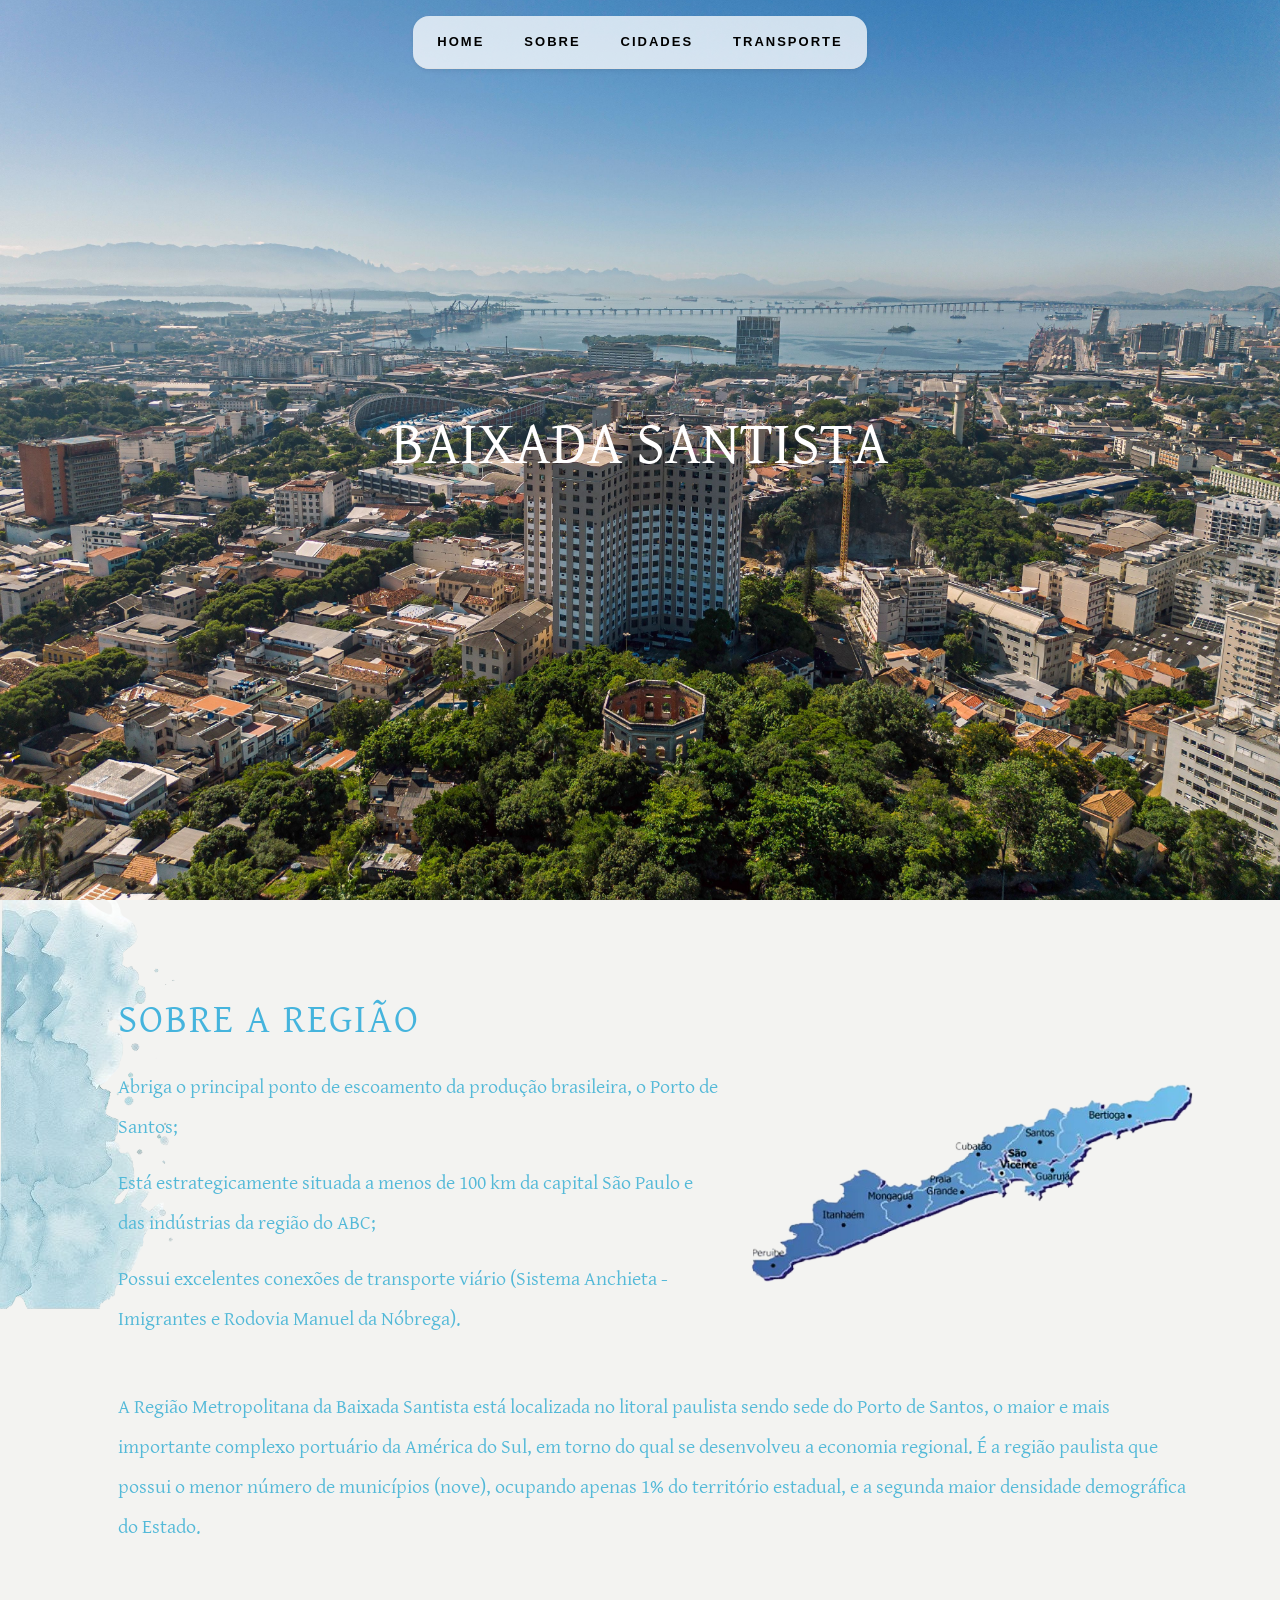
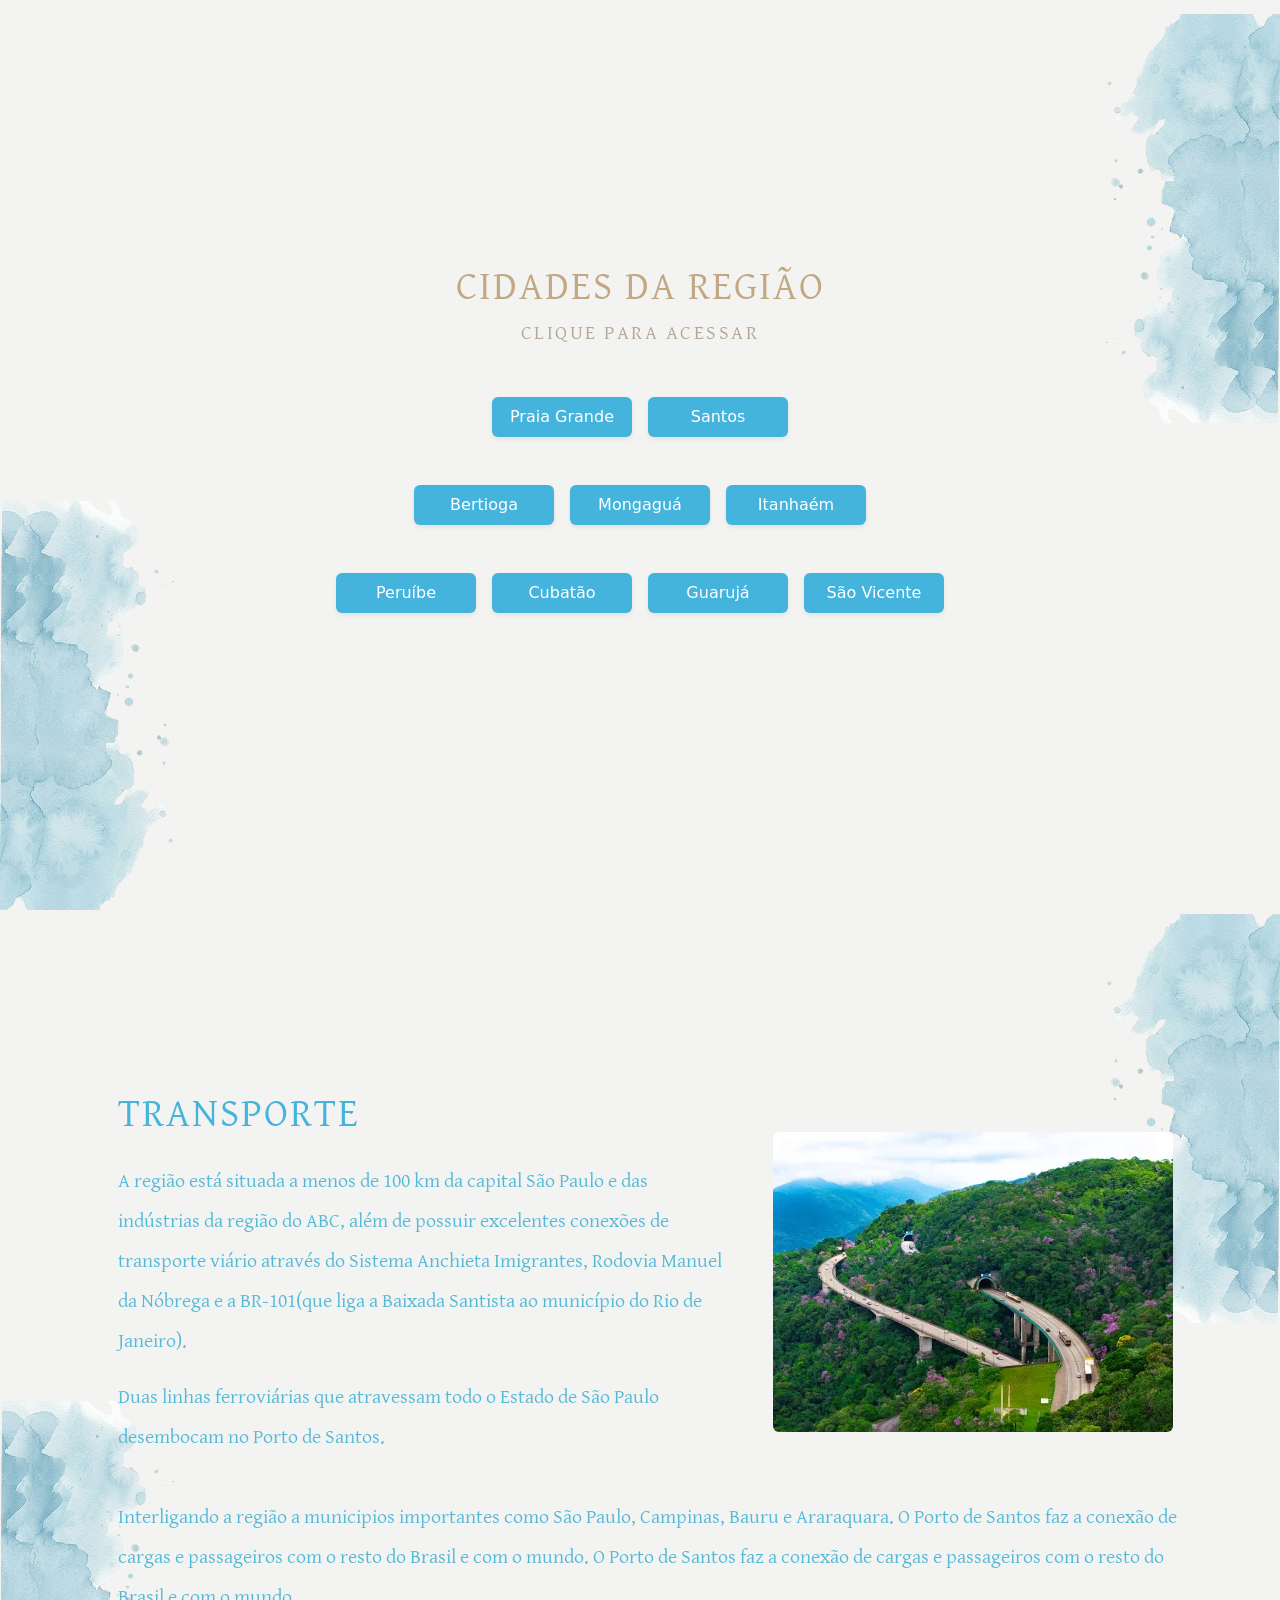
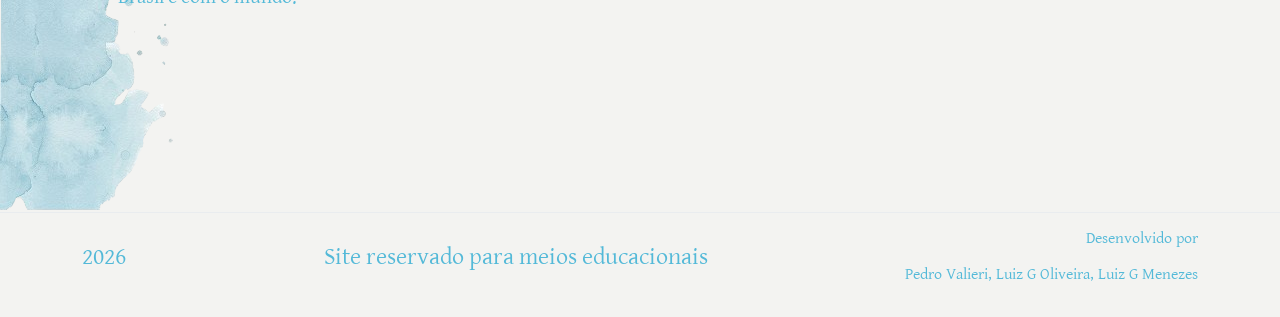
==== commit 2dd6c32e: "correção de bug na sessao parallax" ====
--- a/index.html
+++ b/index.html
@@ -5,14 +5,14 @@
     <meta name="viewport" content="width=device-width, initial-scale=1.0">
     <title>Baixada Santista</title>
     <link href="https://cdn.jsdelivr.net/npm/bootstrap@5.3.8/dist/css/bootstrap.min.css" rel="stylesheet">
-    <link rel="stylesheet" href="source/assets/css/global.css">
-    <link rel="stylesheet" href="source/assets/css/baixada.css">
-    <link rel="stylesheet" href="source/assets/css/fonts.css">
-    <link rel="shortcut icon" href="source/assets/img/baixadasantista/favicon_baixada.png" type="image/x-icon">
+    <link rel="stylesheet" href="src/assets/css/global.css">
+    <link rel="stylesheet" href="src/assets/css/baixada.css">
+    <link rel="stylesheet" href="src/assets/css/fonts.css">
+    <link rel="shortcut icon" href="src/assets/img/baixadasantista/favicon_baixada.png" type="image/x-icon">
 </head>
 <body>
 
-    <header class="navbar navbar-expand-md position-fixed top-0 start-50 translate-middle-x w-100 custom-header pt-3 " >
+    <header class="navbar navbar-expand-md position-fixed top-0 start-0 w-100 custom-header pt-3">
             <div class="d-flex flex-column flex-md-row align-items-end align-items-md-center justify-content-center ms-auto mx-md-auto py-2 px-3 rounded-4 bg-white bg-opacity-75 border-bottom shadow-sm" style="max-width: 700px;">
                 
                 <button class="navbar-toggler mx-auto border-0" type="button" data-bs-toggle="collapse" data-bs-target="#menuNavbar" aria-controls="menuNavbar" aria-expanded="false" aria-label="Toggle navigation">
@@ -22,16 +22,16 @@
                 <div class="collapse navbar-collapse justify-content-center " id="menuNavbar">
                     <ul class="navbar-nav custom-nav-links d-flex gap-2 gap-md-4 text-center my-2 my-md-0 ">
                         <li class="nav-item">
-                            <a class="nav-link text-black text-uppercase active" href="index.html">Home</a>
+                            <a class="nav-link text-uppercase active" href="index.html">Home</a>
                         </li>
                         <li class="nav-item">
-                            <a class="nav-link text-black text-uppercase" href="#sessao-regiao">Sobre</a>
+                            <a class="nav-link text-uppercase" href="#sessao-regiao">Sobre</a>
                         </li>
                         <li class="nav-item">
-                            <a class="nav-link text-black text-uppercase" href="#sessao-cidades">Cidades</a>
+                            <a class="nav-link text-uppercase" href="#sessao-cidades">Cidades</a>
                         </li>
                         <li class="nav-item">
-                            <a class="nav-link text-black text-uppercase" href="#sessao-transporte">Transporte</a>
+                            <a class="nav-link text-uppercase" href="#sessao-transporte">Transporte</a>
                         </li>
                     </ul>
                 </div>
@@ -41,7 +41,7 @@
 
 
 
-    <section class="container-fluid position-fixed d-flex flex-column justify-content-center align-items-center sessao-parallax">
+    <section class="container-fluid position-fixed d-flex flex-column justify-content-center align-items-center h-100 sessao-parallax">
         <h1 class="text-white mb-2">BAIXADA SANTISTA</h1> 
     </section>
 
@@ -49,7 +49,7 @@
     <main class="container-fluid px-0 position-relative min-vh-100 d-flex flex-column ">
         <!-- sessao-regiao -->
         <section class="container mt-5 py-5 " id="sessao-regiao">
-            <img src="source/assets/img/baixadasantista/foto_baixada3-removebg-preview.png" class="position-absolute top-0 start-0 img-fluid img-onda-regiao" alt="">
+            <img src="src/assets/img/baixadasantista/foto_baixada3-removebg-preview.png" class="position-absolute top-0 start-0 img-fluid img-onda-regiao" alt="">
 
             <div class="row align-items-center row-gap-4">
                 <div class="col-12 col-md-7 ps-3 ps-md-5 text-start text-md-start">
@@ -74,7 +74,7 @@
 
                 
                 <div class="col-12 col-md-5 text-center">
-                    <img src="source/assets/img/baixadasantista/imagem_baixada_santista_02-removebg-preview.png" class="img-fluid img-mapa-baixada" alt="Mapa da Baixada Santista">
+                    <img src="src/assets/img/baixadasantista/imagem_baixada_santista_02-removebg-preview.png" class="img-fluid img-mapa-baixada" alt="Mapa da Baixada Santista">
                 </div>
                 
             </div>
@@ -93,8 +93,8 @@
 
         <section class="container-fluid min-vh-100 position-relative px-5 pb-5 d-flex align-items-center" id="sessao-cidades">
             
-            <img src="source/assets/img/baixadasantista/foto_baixada3-removebg-preview.png" class="position-absolute top-0 end-0 img-fluid img-onda-cidade1" alt="">
-            <img src="source/assets/img/baixadasantista/foto_baixada3-removebg-preview.png" class="position-absolute bottom-0 start-0 img-fluid  img-onda-cidade2" alt="">
+            <img src="src/assets/img/baixadasantista/foto_baixada3-removebg-preview.png" class="position-absolute top-0 end-0 img-fluid img-onda-cidade1" alt="">
+            <img src="src/assets/img/baixadasantista/foto_baixada3-removebg-preview.png" class="position-absolute bottom-0 start-0 img-fluid  img-onda-cidade2" alt="">
 
             <div class="container text-center py-5  position-relative z-2">
                 <h2 class="titulo-cidades mb-2 fs-1">CIDADES DA REGIÃO</h2>
@@ -103,11 +103,11 @@
                 <div class="d-flex flex-column align-items-center gap-5">
                     
                     <div class="d-flex flex-wrap justify-content-center gap-3">
-                        <a href="pages/praiagrande.html" class="btn-cidade justify-content-center align-items-center text-white px-2 py-2 rounded-2 ">Praia Grande</a>
-                        <a href="pages/santos.html" class="btn-cidade justify-content-center align-items-center text-white px-2 py-2 rounded-2 ">Santos</a>
+                        <a href="src/pages/praiagrande.html" class="btn-cidade justify-content-center align-items-center text-white px-2 py-2 rounded-2 ">Praia Grande</a>
+                        <a href="src/pages/santos.html" class="btn-cidade justify-content-center align-items-center text-white px-2 py-2 rounded-2 ">Santos</a>
                     </div>
                     <div class="d-flex flex-wrap justify-content-center gap-3">
-                        <a href="pages/bertioga.html" class="btn-cidade justify-content-center align-items-center text-white px-2 py-2 rounded-2 ">Bertioga</a>
+                        <a href="src/pages/bertioga.html" class="btn-cidade justify-content-center align-items-center text-white px-2 py-2 rounded-2 ">Bertioga</a>
                         <a href="pages/mongagua.html" class="btn-cidade justify-content-center align-items-center text-white px-2 py-2 rounded-2 ">Mongaguá</a>
                         <a href="pages/itanhaem.html" class="btn-cidade justify-content-center align-items-center text-white px-2 py-2 rounded-2 ">Itanhaém</a>
                     </div>
@@ -124,8 +124,8 @@
         <!-- sessao-transporte -->
 
         <section class="container-fluid min-vh-100 position-relative d-flex flex-column justify-content-center py-5" id="sessao-transporte">
-            <img src="source/assets/img/baixadasantista/foto_baixada3-removebg-preview.png" class="position-absolute top-0 end-0 img-fluid img-onda-transporte1" alt="">
-            <img src="source/assets/img/baixadasantista/foto_baixada3-removebg-preview.png" class="position-absolute bottom-0 start-0 img-fluid img-onda-transporte2" alt="">
+            <img src="src/assets/img/baixadasantista/foto_baixada3-removebg-preview.png" class="position-absolute top-0 end-0 img-fluid img-onda-transporte1" alt="">
+            <img src="src/assets/img/baixadasantista/foto_baixada3-removebg-preview.png" class="position-absolute bottom-0 start-0 img-fluid img-onda-transporte2" alt="">
 
             <div class="container">
                 
@@ -142,7 +142,7 @@
                         </div>
                     </div>
                     <div class="col-12 col-md-5 text-center">
-                        <img src="source/assets/img/baixadasantista/imagem baixada santista 04.webp" class="img-fluid img-serra rounded-2 position-relative z-2" alt="Serra Baixada Santista">
+                        <img src="src/assets/img/baixadasantista/imagem baixada santista 04.webp" class="img-fluid img-serra rounded-2 position-relative z-2" alt="Serra Baixada Santista">
                     </div>
                 </div>
 
@@ -172,7 +172,7 @@
     </main>
 
     <script src="https://cdn.jsdelivr.net/npm/bootstrap@5.3.8/dist/js/bootstrap.bundle.min.js"></script>
-    <script src="source/assets/js/parallax.js"></script>
-    <script src="source/assets/js/baixada.js"></script>
+    <script src="src/assets/js/global.js"></script>
+    <script src="src/assets/js/baixada.js"></script>
 </body>
 </html>
--- a/src/assets/css/global.css
+++ b/src/assets/css/global.css
@@ -0,0 +1,56 @@
+*{
+    margin: 0;
+    padding: 0;
+    box-sizing: border-box;
+}
+*::before,*::after{
+    box-sizing: border-box;
+}
+html, body {
+    overflow-x: clip; 
+}
+
+.sessao-parallax {
+    top: 0;
+    left: 0;
+    background-size: cover;
+    background-position: center;
+}
+
+main{
+    top: 100vh;
+    background-color: #F3F3F1;
+    overflow-x: clip;
+}
+
+
+/*header*/
+.custom-header {
+    z-index: 1030; 
+}
+
+header {
+    z-index: 1030;
+    transform: translateY(-70px); 
+    transition: transform 0.7s ease-in-out;
+}
+
+.custom-header .container {
+    ul{
+        gap: 80px;
+    }
+}
+
+.custom-nav-links .nav-link {
+    font-family: "Montserrat", sans-serif;
+    font-size: 13px;
+    font-weight: 600;
+    letter-spacing: 2px;
+    transition: opacity 0.2s ease;
+    color: black;
+}
+
+.custom-nav-links .nav-link:hover {
+    opacity: 0.7;
+    color: #aba9a9;
+}
--- a/src/assets/css/baixada.css
+++ b/src/assets/css/baixada.css
@@ -0,0 +1,131 @@
+.sessao-parallax{
+    background-image: url('../img/baixadasantista/foto_baixada1\ \(3\).jpg'); 
+}
+
+.img-onda-regiao{
+    max-width: 30vw;
+    transform: translateX(-300px);
+    opacity: 0;
+    transition: 0.8s all ease-in-out;    
+}
+
+.img-mapa-baixada{
+    transform: translateX(400px);
+    opacity: 0;
+    transition: 0.8s all ease-in-out;  
+}
+
+.titulo-regiao{
+    color: #45B4DD;
+    letter-spacing: 2px;
+    transition: 0.9s all ease-in-out;
+    transform: translateX(-40px);
+    opacity: 0;
+}
+.paragrafo-regiao{
+    color: #53B9D8;
+    transition: 0.9s all ease-in-out;
+    transform: translateX(-40px);
+    opacity: 0;
+}
+
+/*sessao cidades*/
+
+
+.img-onda-cidade1{
+    max-width: 30vw;
+    transform: translateX(300px) rotate(180deg);
+    opacity: 0;
+    transition: 0.8s all ease-in-out;    
+}
+.img-onda-cidade2{
+    max-width: 30vw;
+    transform: translateX(-300px);
+    opacity: 0;
+    transition: 0.8s all ease-in-out;    
+}
+.titulo-cidades {
+    color: #c2a882;
+    font-family: "gentium-basic", serif;
+    letter-spacing: 2px;
+    font-weight: 600;
+    transition: 0.9s all ease-in-out;
+    transform: translateX(-40px);
+    opacity: 0;
+}
+
+
+.subtitulo-cidades {
+    color: #b5a695;
+    letter-spacing: 2.5px;
+    font-weight: 600;
+    transition: 0.9s all ease-in-out;
+    transform: translateX(-40px);
+    opacity: 0;
+}
+.btn-cidade {
+    display: inline-flex;
+    background-color: #45b4dd;
+    color: #ffffff;
+    text-decoration: none;
+    min-width: 140px;
+    box-shadow: 0 2px 4px rgba(0, 0, 0, 0.08);
+    opacity: 0;
+    transform: translateX(-50px);
+    transition: transform 0.6s ease, opacity 0.6s ease, background-color 0.25s ease, box-shadow 0.25s ease;
+}
+.btn-cidade.visivel {
+    opacity: 1;
+    transform: translateX(0);
+}
+.btn-cidade.visivel:hover {
+    background-color: #38a4cd;
+    transform: translateY(-3px);
+    box-shadow: 0 6px 14px rgba(56, 164, 205, 0.4);
+}
+
+
+/*sessao-trasnporte*/
+
+.img-onda-transporte1{
+    max-width: 30vw;
+    transform: translateX(300px) rotate(180deg);
+    opacity: 0;
+    transition: 0.8s all ease-in-out;    
+}
+.img-onda-transporte2{
+    max-width: 30vw;
+    transform: translateX(-300px);
+    opacity: 0;
+    transition: 0.8s all ease-in-out;    
+}
+
+.img-serra{
+    transform: translateX(400px);
+    opacity: 0;
+    transition: 0.8s all ease-in-out;  
+}
+
+.titulo-transporte{
+    color: #45B4DD;
+    letter-spacing: 2px;
+    transition: 0.9s all ease-in-out;
+    transform: translateX(-40px);
+    opacity: 0;
+}
+.paragrafo-transporte{
+    color: #53B9D8;
+    transition: 0.9s all ease-in-out;
+    transform: translateX(-40px);
+    opacity: 0;
+}
+
+/*footer*/
+
+.texto-footer {
+    color: #53B9D8;
+    font-family: "gentium-basic", serif;
+    transition: 0.9s all ease-in-out;
+    transform: translateX(-40px);
+    opacity: 0;
+}
--- a/src/assets/css/fonts.css
+++ b/src/assets/css/fonts.css
@@ -0,0 +1,14 @@
+@font-face {
+    font-family: "gentium-basic";
+    src: url("../fonts/gentium-basic.regular.ttf");
+    font-style: normal;
+    font-weight: 500 900;
+}
+h1,p,li,h2,button{
+    font-family: "gentium-basic";
+    font-weight: 600;
+}
+h1{
+    font-size: clamp(35px, 7vw, 60px);
+}
+
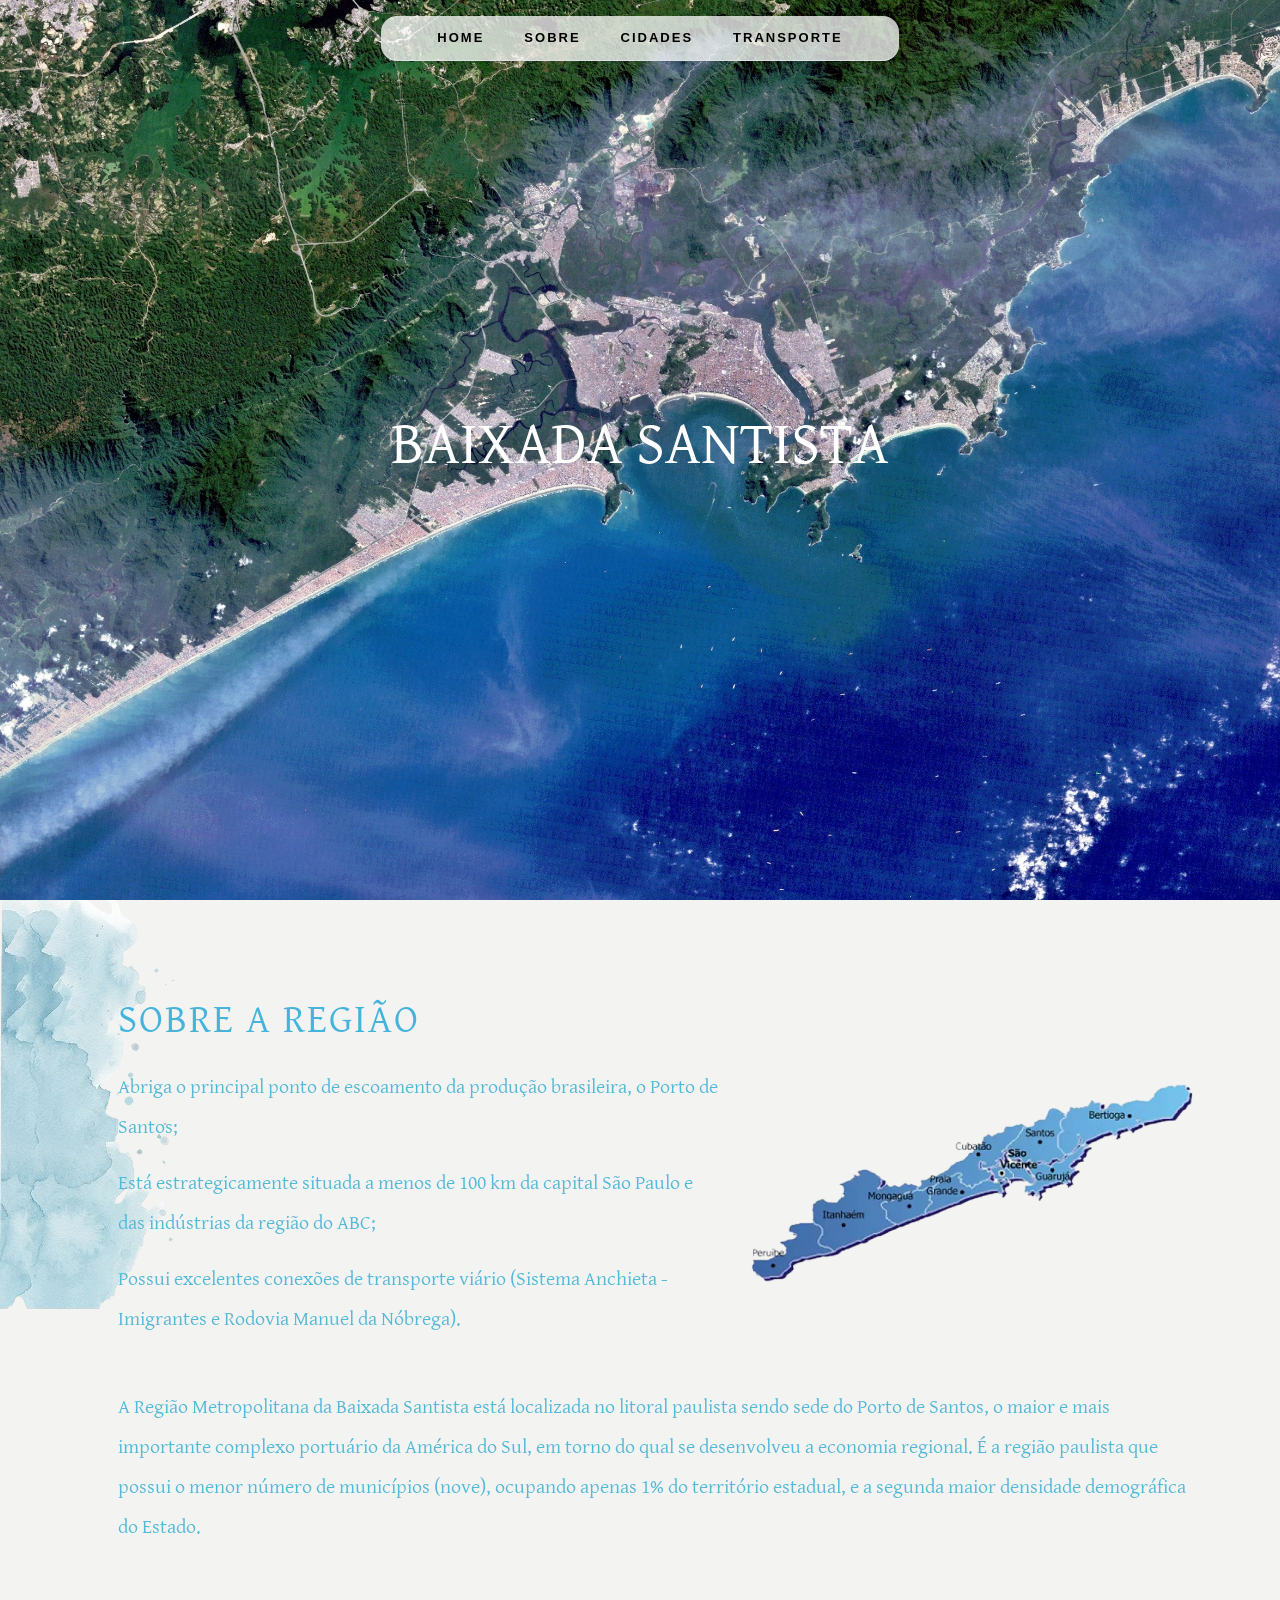
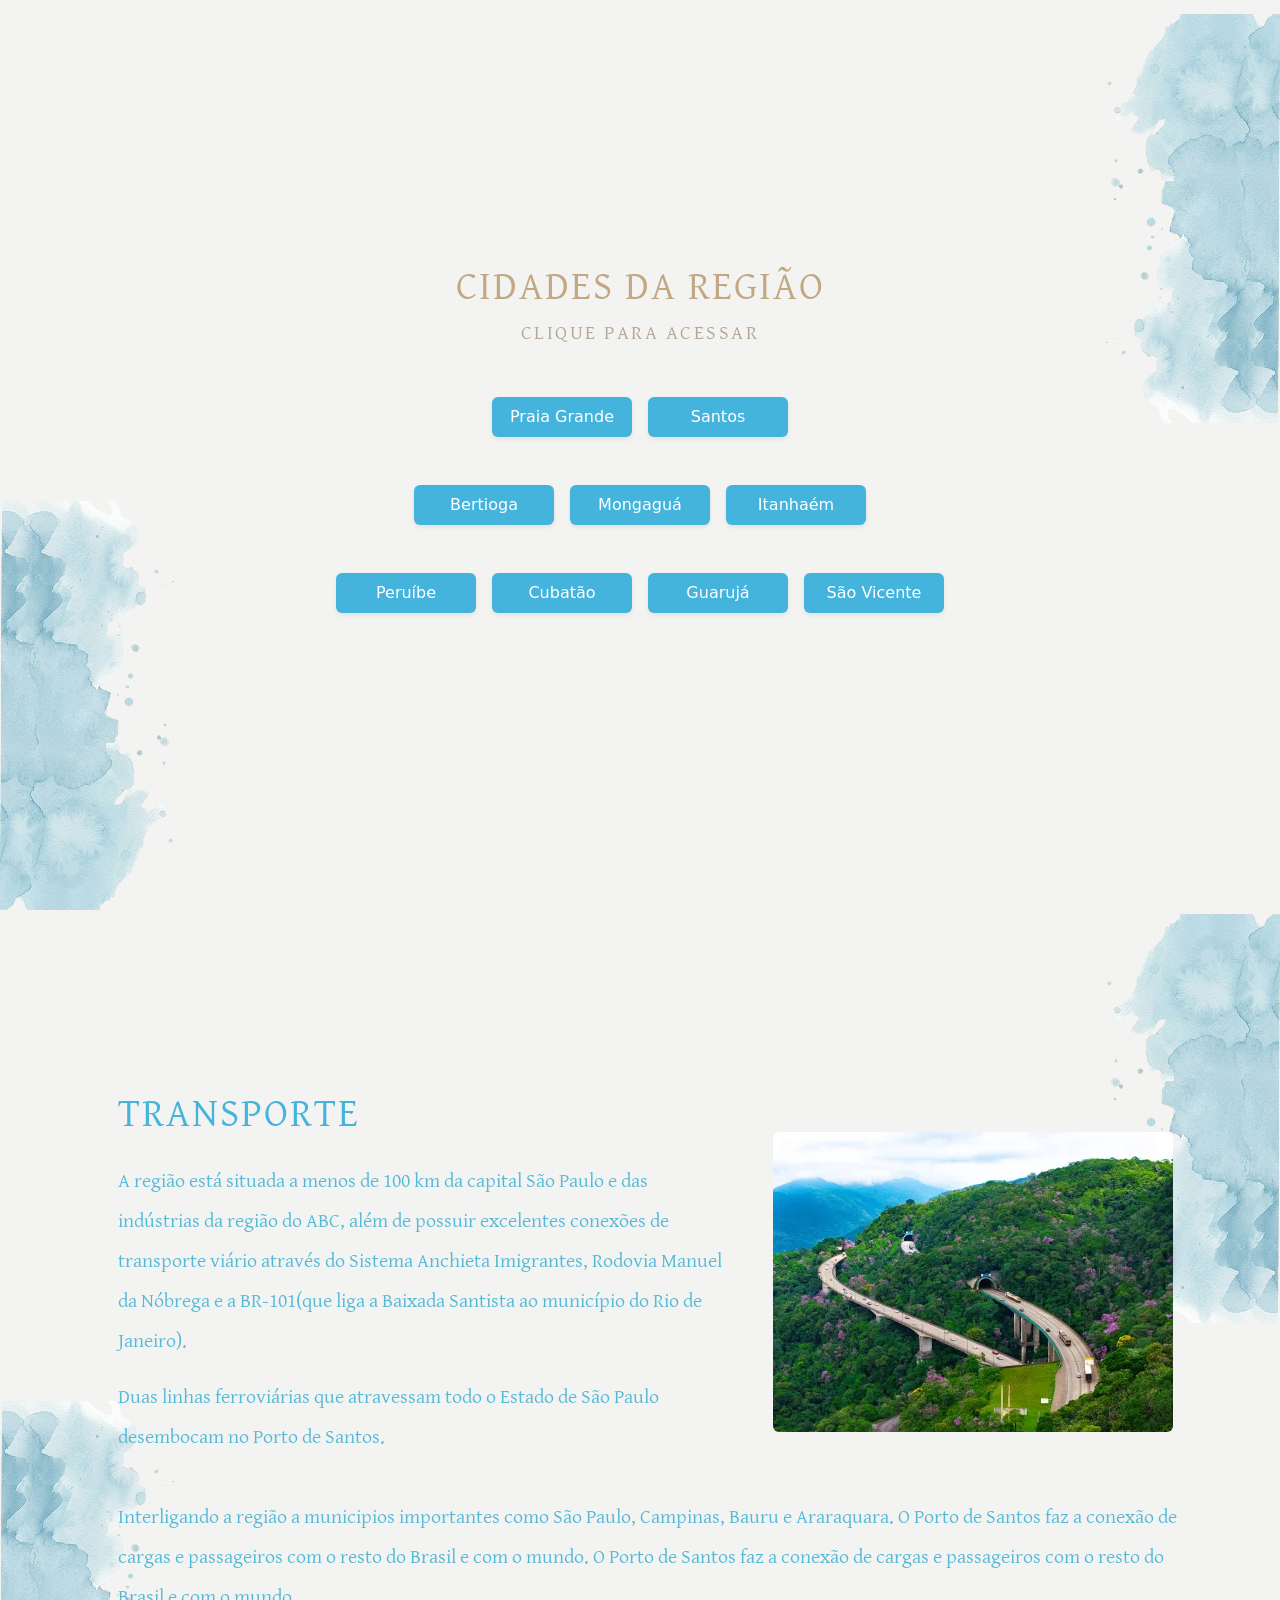
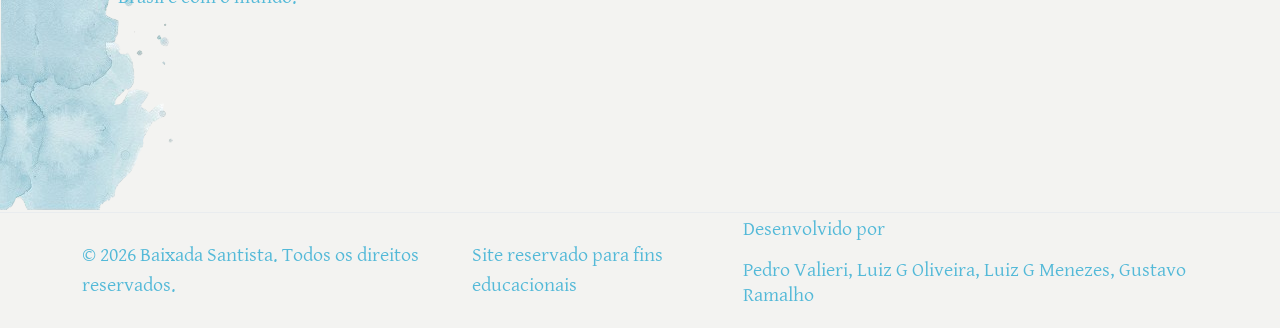
==== commit 7f48fb3a: "adição da pagina da cidade de mongagua e itanhaem" ====
--- a/index.html
+++ b/index.html
@@ -13,7 +13,7 @@
 <body>
 
     <header class="navbar navbar-expand-md position-fixed top-0 start-0 w-100 custom-header pt-3">
-            <div class="d-flex flex-column flex-md-row align-items-end align-items-md-center justify-content-center ms-auto mx-md-auto py-2 px-3 rounded-4 bg-white bg-opacity-75 border-bottom shadow-sm" style="max-width: 700px;">
+            <div class="d-flex flex-column flex-md-row align-items-end align-items-md-center justify-content-center ms-auto mx-md-auto py-1 px-5 rounded-4 bg-white bg-opacity-75 border-bottom shadow-sm" style="max-width: 700px;">
                 
                 <button class="navbar-toggler mx-auto border-0" type="button" data-bs-toggle="collapse" data-bs-target="#menuNavbar" aria-controls="menuNavbar" aria-expanded="false" aria-label="Toggle navigation">
                     <span class="navbar-toggler-icon"></span>
@@ -108,8 +108,8 @@
                     </div>
                     <div class="d-flex flex-wrap justify-content-center gap-3">
                         <a href="src/pages/bertioga.html" class="btn-cidade justify-content-center align-items-center text-white px-2 py-2 rounded-2 ">Bertioga</a>
-                        <a href="pages/mongagua.html" class="btn-cidade justify-content-center align-items-center text-white px-2 py-2 rounded-2 ">Mongaguá</a>
-                        <a href="pages/itanhaem.html" class="btn-cidade justify-content-center align-items-center text-white px-2 py-2 rounded-2 ">Itanhaém</a>
+                        <a href="src/pages/mongagua.html" class="btn-cidade justify-content-center align-items-center text-white px-2 py-2 rounded-2 ">Mongaguá</a>
+                        <a href="src/pages/itanhaem.html" class="btn-cidade justify-content-center align-items-center text-white px-2 py-2 rounded-2 ">Itanhaém</a>
                     </div>
                     <div class="d-flex flex-wrap justify-content-center gap-3">
                         <a href="pages/peruibe.html" class="btn-cidade justify-content-center align-items-center text-white px-2 py-2 rounded-2 ">Peruíbe</a>
@@ -157,19 +157,21 @@
             </div>
         </section>
 
-        <footer class="container-fluid py-3 border-top border-light-subtle">
-            <div class="container d-flex flex-column flex-md-row justify-content-between align-items-center text-center text-md-start gap-2">
-                <p class="texto-footer fs-4 fw-semibold text-start">2026</p>
-                <p class="texto-footer fs-4">Site reservado para meios educacionais</p>
+    </main>
+    <footer class="container-fluid py-1 border-top border-light-subtle" id="footer">
+        <div class="container d-flex flex-column flex-md-row justify-content-between align-items-center text-center text-md-start gap-2">
+            
+            <small class="texto-footer fs-5">&copy; 2026 Baixada Santista. Todos os direitos reservados.</small>
 
-                <div class="texto-footer text-md-end  lh-sm">
-                    <p>Desenvolvido por</p>
-                    <p>Pedro Valieri, Luiz G Oliveira, Luiz G Menezes</p>
-                </div>
+            <small class="texto-footer fs-5">Site reservado para fins educacionais</small>
 
+            <div class="texto-footer text-md-start  lh-sm fs-5">
+                <p>Desenvolvido por</p>
+                <p>Pedro Valieri, Luiz G Oliveira, Luiz G Menezes, Gustavo Ramalho</p>
             </div>
-        </footer>
-    </main>
+
+        </div>
+    </footer>
 
     <script src="https://cdn.jsdelivr.net/npm/bootstrap@5.3.8/dist/js/bootstrap.bundle.min.js"></script>
     <script src="src/assets/js/global.js"></script>
--- a/src/assets/css/global.css
+++ b/src/assets/css/global.css
@@ -17,10 +17,12 @@
     background-position: center;
 }
 
-main{
-    top: 100vh;
+main {
+    position: relative;
+    margin-top: 100vh;
     background-color: #F3F3F1;
     overflow-x: clip;
+    z-index: 2;
 }
 
 
@@ -53,4 +55,11 @@
 .custom-nav-links .nav-link:hover {
     opacity: 0.7;
     color: #aba9a9;
+}
+
+/*footer*/
+footer {
+    position: relative;
+    background-color: #F3F3F1;
+    z-index: 2;
 }
